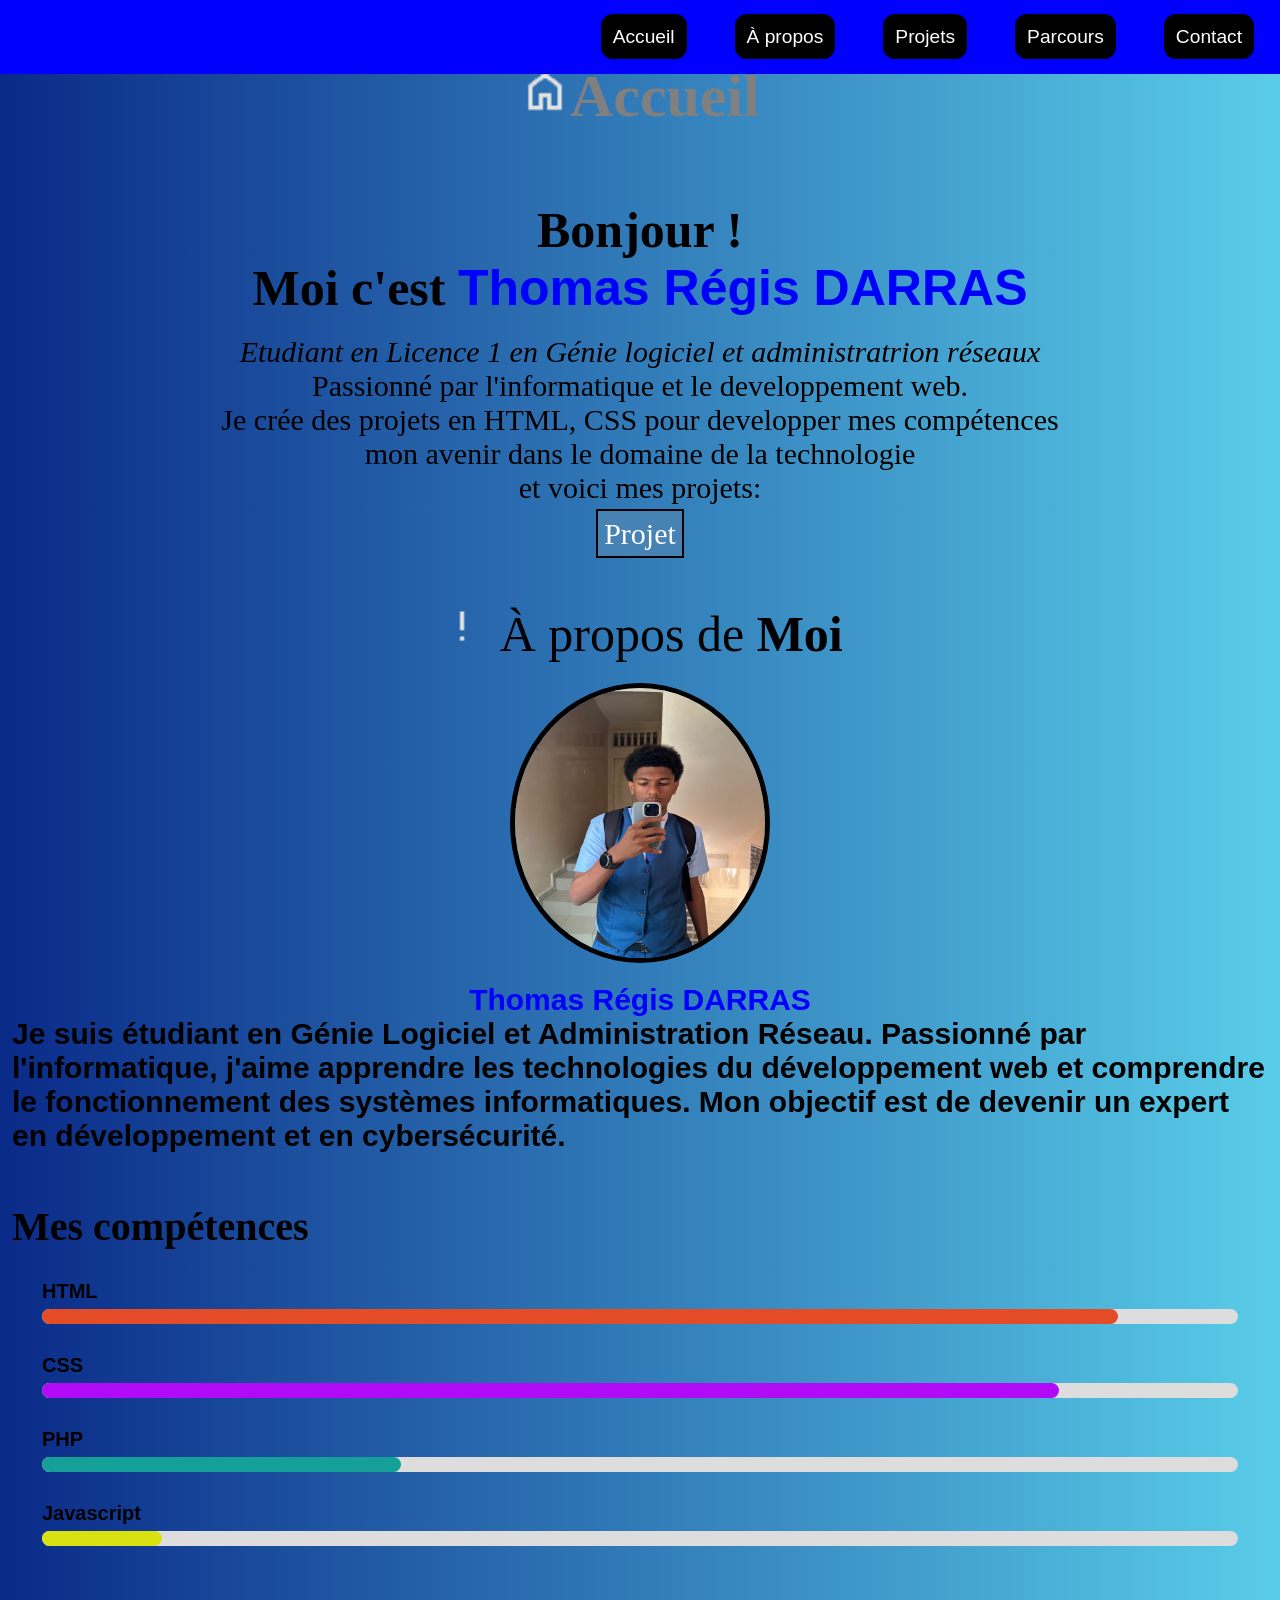
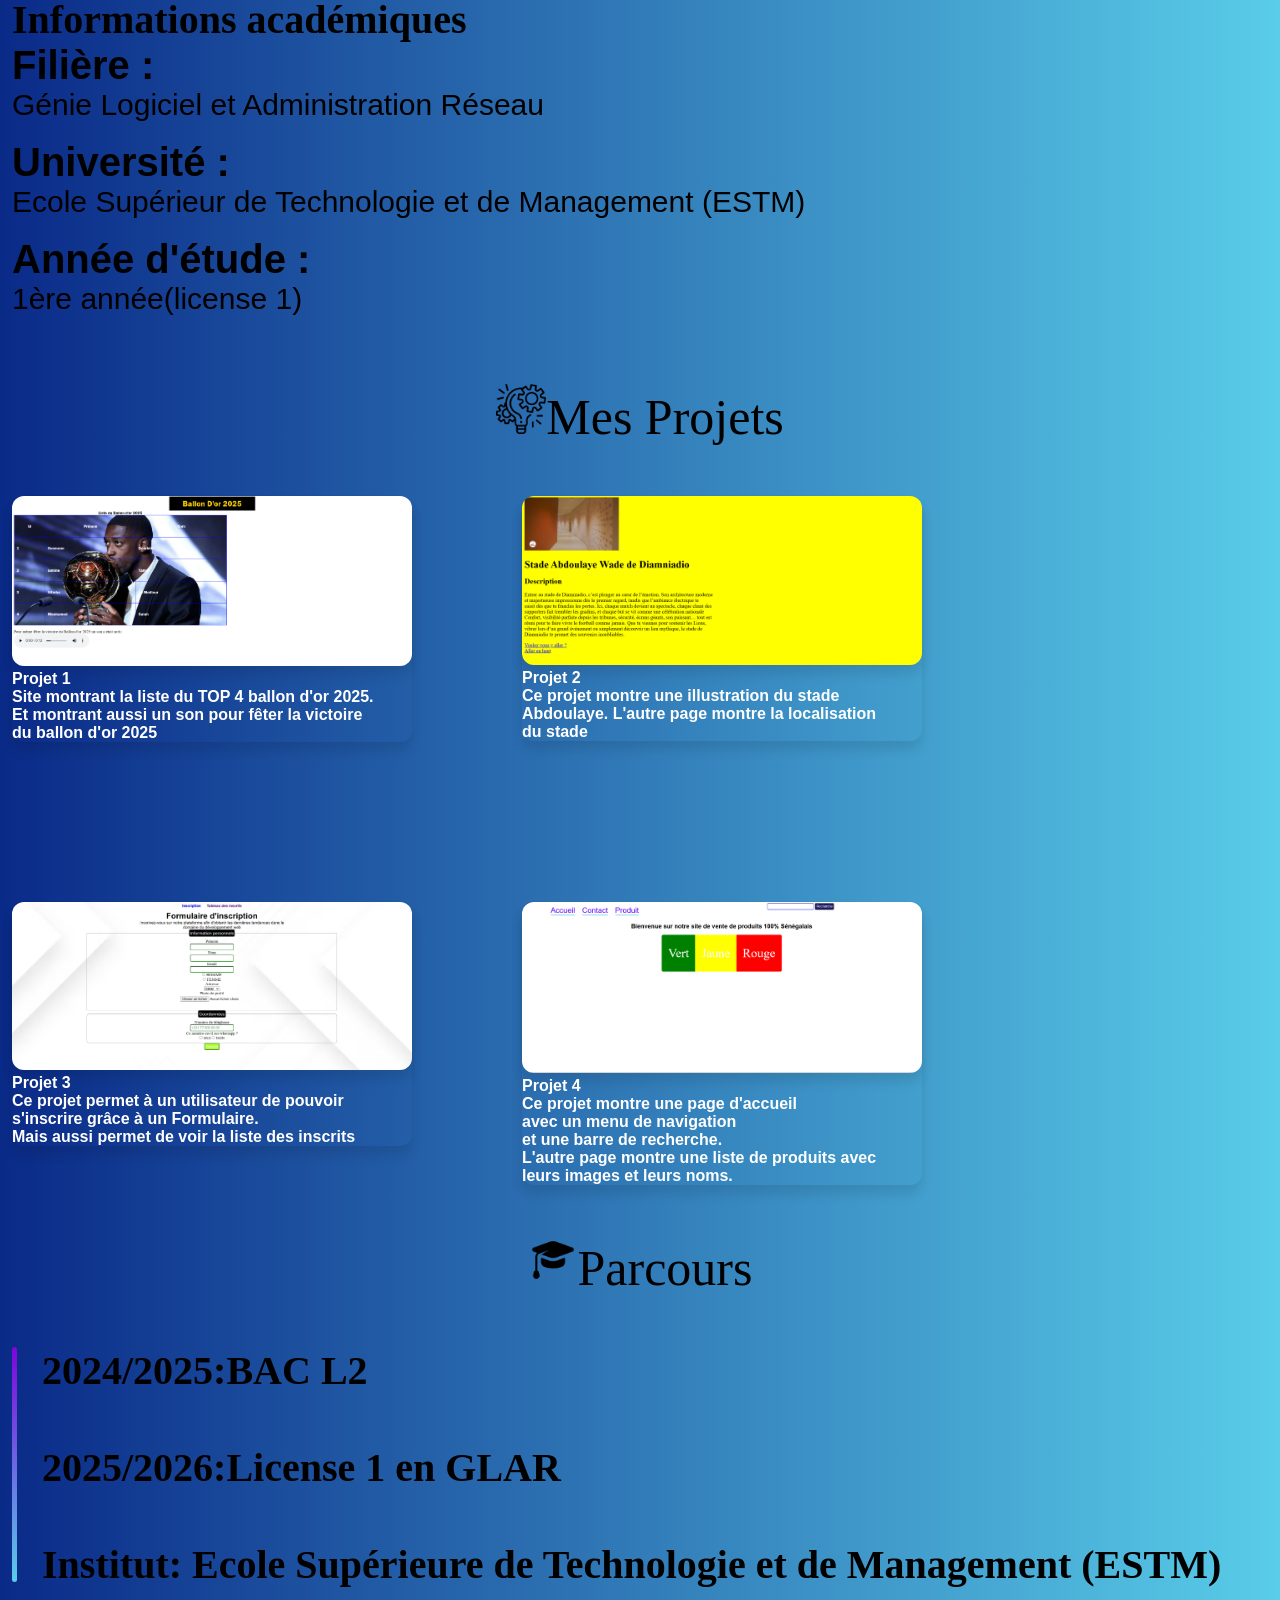
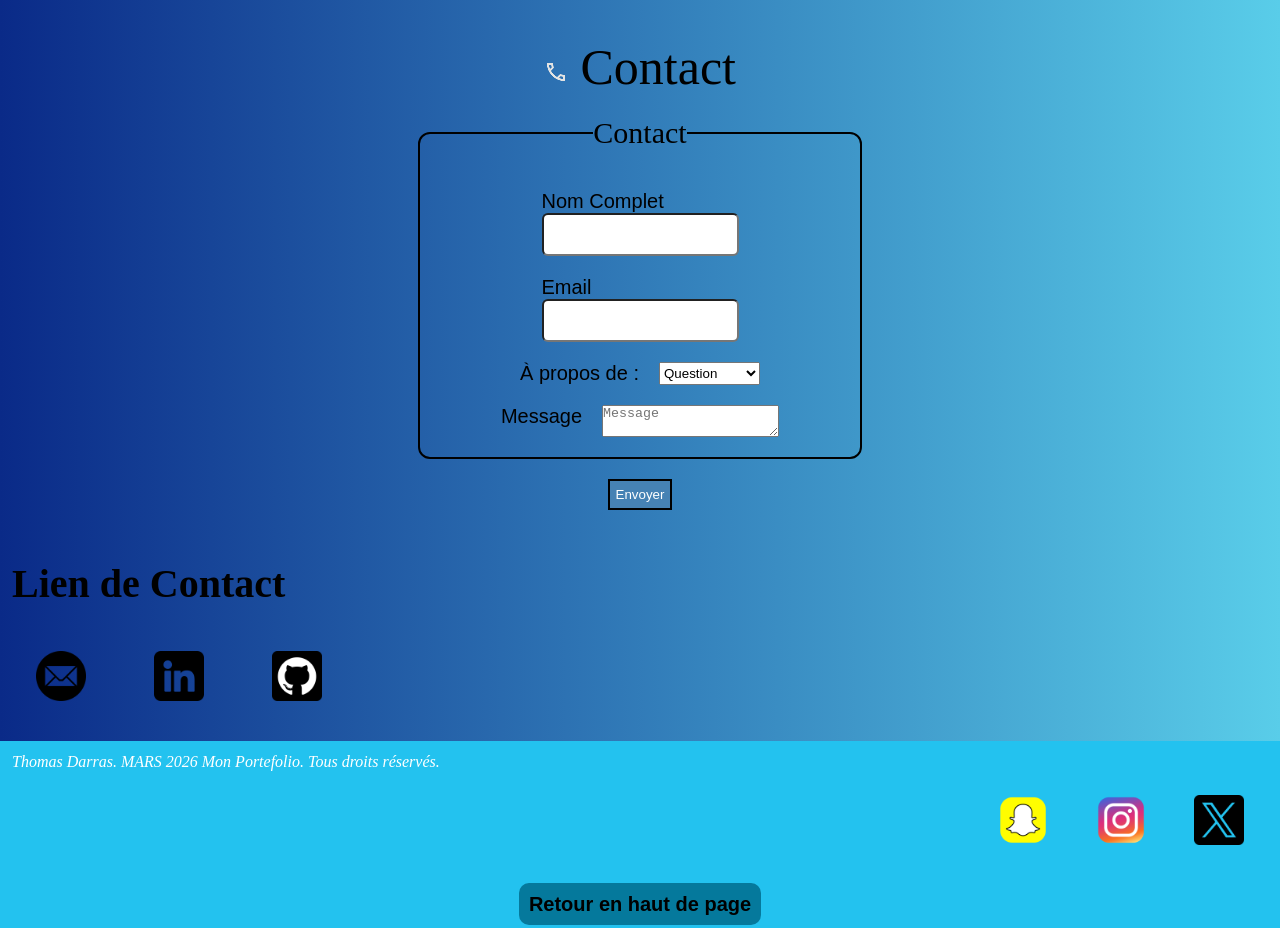
==== index.html @ a8fa295c "Add files via upload" ====
<!DOCTYPE html>
<html lang="FR">

<head>
    <meta charset="UTF-8">
    <meta name="viewport" content="width=device-width, initial-scale=1.0">
    <title>Portofolio de Thomas Régis DARRAS</title>
    <link rel="stylesheet" href="portofolio.css">
</head>

<body>
    <div class="body">
        <div class="fixe">
            <header>
                <nav>
                    <ul>
                        <li class="icon">
                            <a href="#Accueil" class="Lien">
                                Accueil</a>
                        </li>
                        <li class="icon">
                            <a href="#propos" class="Lien">
                                À propos</a>
                        </li>
                        <li class="icon"><a href="#Projet" class="Lien">Projets</a></li>
                        <li class="icon">
                            <a href="#Parcours" class="Lien">
                                Parcours</a>
                        </li>
                        <li class="icon">
                            <a href="#Contact" class="Lien">
                                Contact</a>
                        </li>
                    </ul>
                </nav>

            </header>
        </div>

        <div class="Partieaccueil">
            <p id="Accueil" class="Accueil"><img src="./icons/home_24dp_E3E3E3_FILL0_wght400_GRAD0_opsz24.png"
                    alt="HOME" width="50px">Accueil
            </p>
            <h1>Bonjour ! <br> Moi c'est <strong class="colorname">Thomas Régis DARRAS</strong></h1><br>
            <div class="paragrapheaccueil">
                <p><i>Etudiant en Licence 1 en Génie logiciel et administratrion réseaux</i><br>
                <p> Passionné par l'informatique et le developpement web.<br>
                    Je crée des projets en HTML, CSS pour developper mes compétences <br>
                    mon avenir dans le domaine de la technologie <br></p>
                et voici mes projets:
                <div class="Lienprojet1"><a href="#Projet" class="lienprojet">Projet</a></div>


            </div>


            </p>

            <div class="propos">
                <div class="paragrapheàpropos">
                    <p id="propos" class="Àpropos"><img
                            src="./icons/exclamation_24dp_E3E3E3_FILL0_wght400_GRAD0_opsz24.png" alt=" À propos"
                            width="50px"> À propos de <strong class="MOI2">Moi</strong></p>

                </div>



                <div class="TOTO"><img class="photodemoi" src="./image/WhatsApp Image 2026-03-05 at 20.36.17.jpeg"
                        alt="Thomas" width="250px" height="270px">
                    <div class="COLORNAME"><strong class="Colorname">Thomas Régis DARRAS</strong></div>
                    <div class="TOTO">
                        <p class="Paragraphe1"> Je suis étudiant en Génie Logiciel et Administration Réseau.
                            Passionné par l'informatique, j'aime apprendre les technologies
                            du développement web et comprendre le fonctionnement des systèmes
                            informatiques. Mon objectif est de devenir un expert en
                            développement et en cybersécurité.</p>
                    </div>

                </div>
                <div class="competences">
                    <h2>Mes compétences</h2>
                    <div>
                        <div class="skill">
                            <p class="domaine">HTML</p>
                            <div class="barre">
                                <div class="html"></div>
                            </div>
                        </div>

                        <div class="skill">
                            <p class="domaine">CSS</p>
                            <div class="barre">
                                <div class="css"></div>
                            </div>
                        </div>

                        <div class="skill">
                            <p class="domaine">PHP</p>
                            <div class="barre">
                                <div class="php"></div>
                            </div>
                        </div>
                        <div class="skill">
                            <p class="domaine">Javascript</p>
                            <div class="barre">
                                <div class="javascript"></div>
                            </div>
                        </div>
                        <h2>Informations académiques</h2>
                        <div>
                            <p class="Informationsacadémiques"> <strong class="st">Filière :</strong>
                            <p class="infor">Génie Logiciel et Administration
                                Réseau</p> <br>
                        </div>
                        <div><strong class="st">Université :</strong>
                            <p class="infor">Ecole Supérieur de Technologie et de Management (ESTM)</p> <br>
                        </div>
                        <strong class="st">Année d'étude :</strong>
                        <p class="infor">1ère année(license 1)</p> <br>
                        </p>








                    </div>
                </div>
            </div>


            <div class="projets">
                <p id="Projet" class="PROJET"><img class="P1" src="./icons/gestion-de-projet.png" alt="Projet"
                        width="50px">Mes
                    Projets </p>
            </div>
            <div class="allprojet">
                <div class="tags">
                    <div class="P"><a href="./projet/projet1.html" class="Proj">
                            <img class="imgp" src="./image/Capture d'écran 2026-03-07 015450.png " alt="Projet1"
                                width="400px">
                            <div class="soustitre"><strong>Projet 1</strong><br>

                                Site montrant la liste du TOP 4 ballon d'or 2025. <br>
                                Et montrant aussi un son pour fêter la victoire <br>du ballon d'or 2025
                            </div>
                        </a>
                    </div>

                </div>



                <div class="tags">
                    <div class="P"><a href="./projet/projet2.html" class="Proj">
                            <img class="imgp" src="./image/Capture d'écran 2026-03-07 122218.png" alt="Projet2"
                                width="400px">
                            <div class="soustitre"><strong>Projet 2</strong><br>
                                Ce projet montre une illustration du stade<br> Abdoulaye.
                                L'autre page montre la localisation <br>du stade</div>
                        </a>

                    </div>

                </div>
                <div class="tags">
                    <div class="P"><a href="./projet/projet3.html" class="Proj"><img class="imgp"
                                src="./image/image.png" alt="" width="400px">
                            <div class="soustitre"><strong>Projet 3</strong><br>
                                Ce projet permet à un utilisateur de pouvoir <br> s'inscrire grâce à un Formulaire. <br>
                                Mais aussi permet de voir la liste des inscrits
                            </div>
                    </div></a>
                </div>
                <div class="tags">
                    <div class="P"><a href="./projet/projet4.html" class="Proj"><img class="imgp"
                                src="./image/Capture d'écran 2026-03-07 144021.png" alt="" width="400px">
                            <div class="soustitre"><strong>Projet 4</strong><br>
                                Ce projet montre une page d'accueil <br>avec un menu de navigation <br>
                                et une barre de recherche. <br>
                                L'autre page montre une liste de produits avec <br>
                                leurs images et leurs noms. <br>
                            </div>
                    </div>
                </div></a>


            </div>
            <p id="Parcours" class="PARCOURS"><img src="./icons/chapeau-de-fin-detudes.png" alt="Parcours"
                    width="50px">Parcours
            </p>
            <div class="Parcours">
                <Div class="allp">
                    <h2 class="parcours">2024/2025:BAC L2</h2>
                    <h2 class="parcours">2025/2026:License 1 en GLAR</h2>
                    <h2 class="parcours">Institut: Ecole Supérieure de Technologie et de Management (ESTM)</h2>
                </Div>
            </div>
            <p id="Contact" class="Contact"><img src="./icons/call_24dp_E3E3E3_FILL0_wght400_GRAD0_opsz24.png"
                    alt="Contact">
                Contact</p>
            <div>
                <fieldset>


                    <legend>Contact</legend>
                    <form>
                        <div class="C1"><label for="NOM">Nom Complet<br>
                                <input type="text" name="NOM" id="NOM"></label></div>

                        <div class="C1"><label for="email">Email<br>
                                <input type="email" name="email" id="email"></label></div>
                        <div class="C1"><label for="sujet">À propos de :</label>
                            <select id="sujet" name="sujet">
                                <option>Question</option>
                                <option>Collaboration</option>
                                <option>Autre</option>
                            </select>
                        </div>
                        <div class="C1"><label for="message">Message</label>
                            <textarea id="message" placeholder="Message"></textarea>
                        </div>

                        </textarea>
                </fieldset>

                <div class="C1"><button class="btn-envoyer" id="Envoyer" type="submit">Envoyer</button></div>
                </form>

            </div>
            <h2>Lien de Contact</h2>
            <ul class="LIENCONTACT">
                <li class="LIENDECONTACT"> <a href="mailto:thomasdarras20007@gmail.com"><img src="./icons/e-mail.png"
                            alt="email" width="50px"></a></li>
                <li class="LIENDECONTACT"><a href="https://www.linkedin.com/in/
thomas-darras-227b64396"><img src="./icons/linkedin.png" alt="LinkedIn" width="50px">

                <li class="LIENDECONTACT"><a href="https://github.com/Thomas-on-gh"><img src="./icons/github.png"
                            alt="GitHub" width="50px"></a></li>
            </ul>
        </div>
    </div>

    <div class="PIEDPAGE">
        <div>
            <p class="PP"><i>Thomas Darras. MARS 2026 Mon Portefolio. Tous droits réservés.</i></p>
            <ul>
                <li><a href="https://snapchat.com/t/qPr0DauT"><img src="./icons/logo.png" alt="snapchat"
                            width="50px"></a>
                </li>
                <li><a href="https://www.instagram.com/its_t14"><img src="./icons/instagram.png" alt="Instagram"
                            width="50px"></a></li>
                <li><a href="https://x.com/thomasgame14?s=21&t=RinKyMgi44GFgknysNJnbg"><img src="./icons/twitter.png"
                            alt="Twitter" width="50px"></a></li>
            </ul>
        </div>
        <div class="retour"><a href="#Accueil" id="Accueil">Retour en haut de page</a></div>


    </div>


















    </div>
    </div>

</body>


</html>
---- portofolio.css ----
* {
    margin: 0;
    padding: 0;
}

@media screen and (min-width: 1024px) {}

@media screen and (min-width: 768px) and (max-width: 1023px) {}

@media screen and (max-width: 767px) {}

.Lien {
    font-size: 1.5em;
}



.body {
    background: linear-gradient(to right, #0a2a88, #59cde9);
}

.Accueil {
    font-size: 2em;
    text-align: center;
    margin-top: 30px;
}

.fixe {
    position: fixed;
    background-color: blue;
    width: 100%;

}

.colorname {
    font-family: "Nunito", sans-serif;
    font-optical-sizing: auto;
    font-weight: weight;
    text-align: center;
    color: blue;

}

.Colorname {
    color: blue;
    font-family: "Nunito", sans-serif;
    font-optical-sizing: auto;
    font-weight: weight;


}

.COLORNAME {
    text-align: center;


}

header {

    color: white;
    padding: 2px;
    text-align: center;
    text-decoration: none;
}

ul {
    list-style-type: none;


    display: flex;
    justify-content: right;


}

.Lien {
    background-color: rgb(0, 0, 0);
    Font-size: 1.2em;
    color: white;
    text-decoration: none;
    padding: 12px;
    border-radius: 12px;
    font-family: "Lato", sans-serif;


}

li {

    margin: 12px;

    list-style: none;

    padding: 12px;
}

.Lien:hover {
    color: gray;
    font-size: 1.24em;





}

.Accueil {

    color: gray;
    padding: 20px;
    text-align: center;
    text-decoration: none;
    font-size: 60px;
    font-weight: 900;

}

h1 {
    text-align: center;
    margin-top: 50px;
    font-size: 50px;
    color: black;
}

.icon {
    display: block;

    text-align: center;


    color: #555;
}



.photodemoi {
    display: block;
    margin: 20px auto;
    max-width: 80%;
    border: 5px solid black;
    border-color: black;
    border-radius: 50%;



}

.photodemoi:hover {
    transform: scale(1.25);
    transition: transform 0.3s ease;


}

.paragrapheaccueil {
    text-align: center;

    font-size: 30px;
    color: black;
}

.Mesprojets {
    text-align: center;
    font-size: 50px;
    color: black;
    margin-top: 50px;
}

.lienprojet {
    text-decoration: none;
    background-color: steelblue;
    border: solid 2px;
    border-color: black;

    padding: 6px;
    color: white;

}

.Lienprojet1 {
    margin-top: 12px;
}

.Partieaccueil {
    background: linear-gradient(to right, #0a2a88, #59cde9);
    padding: 12px;

}

.Àpropos {
    text-align: center;
    font-size: 50px;
    color: black;
    margin-top: 50px;
}

.paragrapheàpropos {
    text-align: center;
    font-size: 30px;
    color: black;

}

.TOTO {
    font-family: "Lato", sans-serif;
    font-weight: 900;
    font-style: normal;
    font-size: 30px;
}

h2 {
    text-align: start;
    font-size: 40px;
    color: black;
    margin-top: 50px;
}



.skill {
    font-family: "Montserrat", sans-serif;
    ;
    text-align: left;
    margin: 30px;
}

.barre {
    width: 100%;
    height: 15px;
    background-color: #ddd;
    border-radius: 10px;
}

.html {
    width: 90%;
    height: 100%;
    background-color: #e34c26;
    border-radius: 10px;
}

.css {
    width: 85%;
    height: 100%;
    background-color: #b00af7;
    border-radius: 10px;
}

.php {
    width: 30%;
    height: 100%;
    background-color: rgb(21, 160, 151);
    border-radius: 10px;
}

.javascript {
    width: 10%;
    height: 100%;
    background-color: rgb(218, 225, 17);
    border-radius: 10px;
}

.Informationsacadémiques {
    text-align: start;

    width: 500px;
}

.ecritinfo {
    font-family: "Montserrat", sans-serif;
    text-align: left;


}

.PROJET {
    text-align: center;
    font-size: 50px;
    color: black;
    margin-top: 50px;
}

.allprojet {

    display: flex;
    flex-wrap: wrap;


    gap: 110px;

}

.tags {

    text-decoration: none;






}

.tags:hover {
    transform: scale(1.05);
    transition: transform 0.3s ease;
}

.P {

    border-radius: 12px;

    box-shadow: 0 9px 12px rgba(0, 0, 0, 0.1);


    margin-top: 50px;
}

.imgp {
    border-radius: 12px;
    box-shadow: 0 9px 12px rgba(0, 0, 0, 0.1);
}

.Proj {

    text-decoration: none;
    color: white;
    font-family: "Lato", sans-serif;
    font-weight: 900;
    font-style: normal;

}

.PARCOURS {
    text-align: center;
    font-size: 50px;
    color: black;
    margin-top: 50px;

}

.allp::before {
    content: "";
    background: linear-gradient(to bottom, #7e04dc, #59cde9);
    display: flex;
    width: 5px;
    height: 235px;
    position: absolute;
    border-radius: 12px;

    margin-right: 10px;


}

.parcours {


    color: black;
    margin-top: 50px;
    margin-left: 30px;
}

.Contact {
    text-align: center;
    font-size: 50px;
    color: black;
    margin-top: 50px;
}



button {
    background-color: steelblue;
    border: solid 2px;
    border-color: black;
    padding: 6px;
    color: white;

}

fieldset {
    border: solid 2px;

    border-radius: 12px;
    width: 400px;

    margin: 20px auto;
    padding: 20px;
}

legend {
    text-align: center;
    font-size: 30px;
}

.C1 {
    font-family: "Lato", sans-serif;

    display: flex;
    justify-content: center;
    gap: 20px;
    margin-top: 20px;
}

label {
    font-family: "Lato", sans-serif;

    font-size: 20px;
}

input {
    border-radius: 6px;

    padding: 12px;

}

.LIENCONTACT {
    display: flex;
    justify-content: left;
    gap: 20px;
    margin-top: 20px;
}

.LIENDECONTACT :hover {
    transform: scale(1.25);
    transition: transform 0.3s ease;

}

.PIEDPAGE {
    background-color: rgb(35, 194, 239);

    padding: 12px;


}

.PP {
    color: white;

}

.domaine {
    font-family: "Montserrat", sans-serif;
    text-align: left;
    font-size: 20px;
    margin-bottom: 6px;
    font-weight: 900;
}

.st {
    font-weight: 900;
    font-family: "Lato", sans-serif;
    font-size: 40px;
}

.infor {
    font-family: "Lato", sans-serif;
    font-size: 30px;
}

.retour {
    text-align: center;
    margin-top: 20px;


}

.retour a {
    text-decoration: none;
    color: black;
    font-family: "Lato", sans-serif;
    font-size: 20px;
    font-weight: 800;
    background-color: rgb(5, 121, 156);
    border-radius: 10px;
    padding: 10px;

}

.retour a:hover {
    transform: scale(1.25);
    transition: transform 0.3s ease;
    color: white;
}
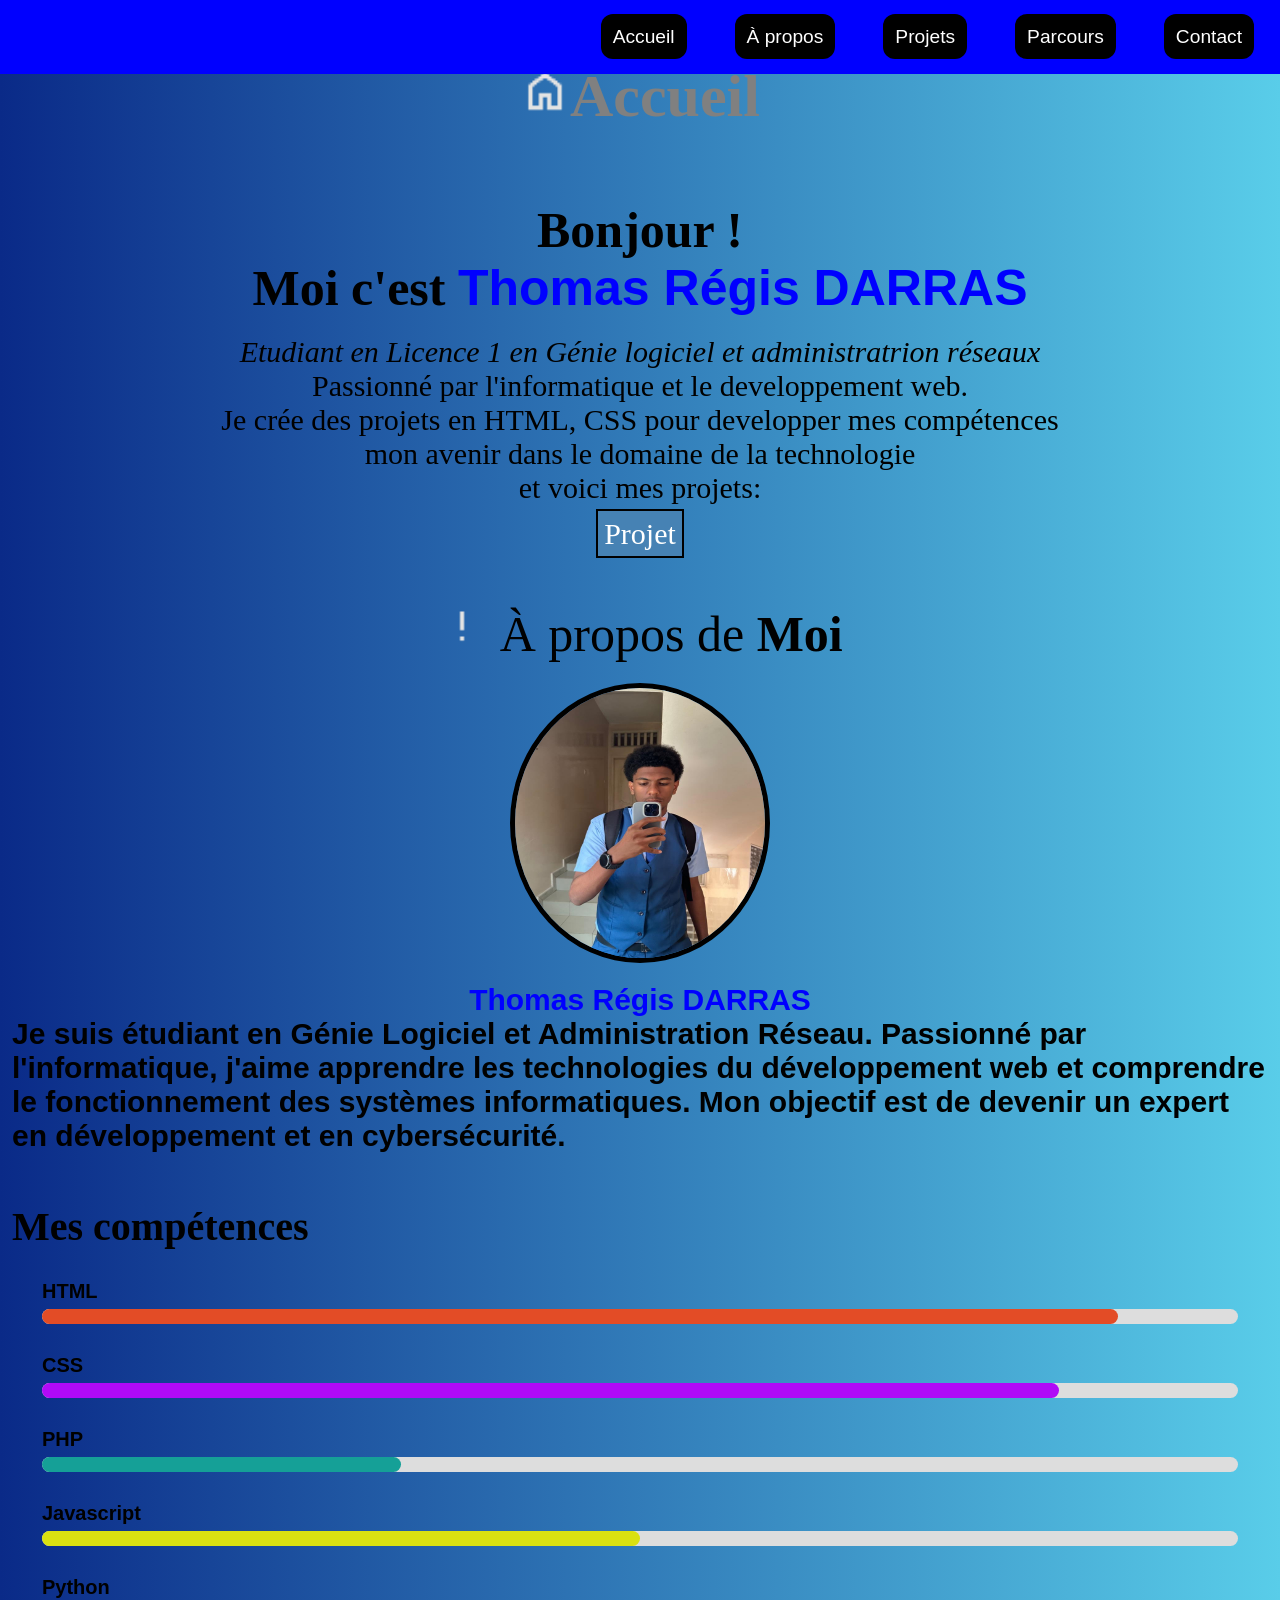
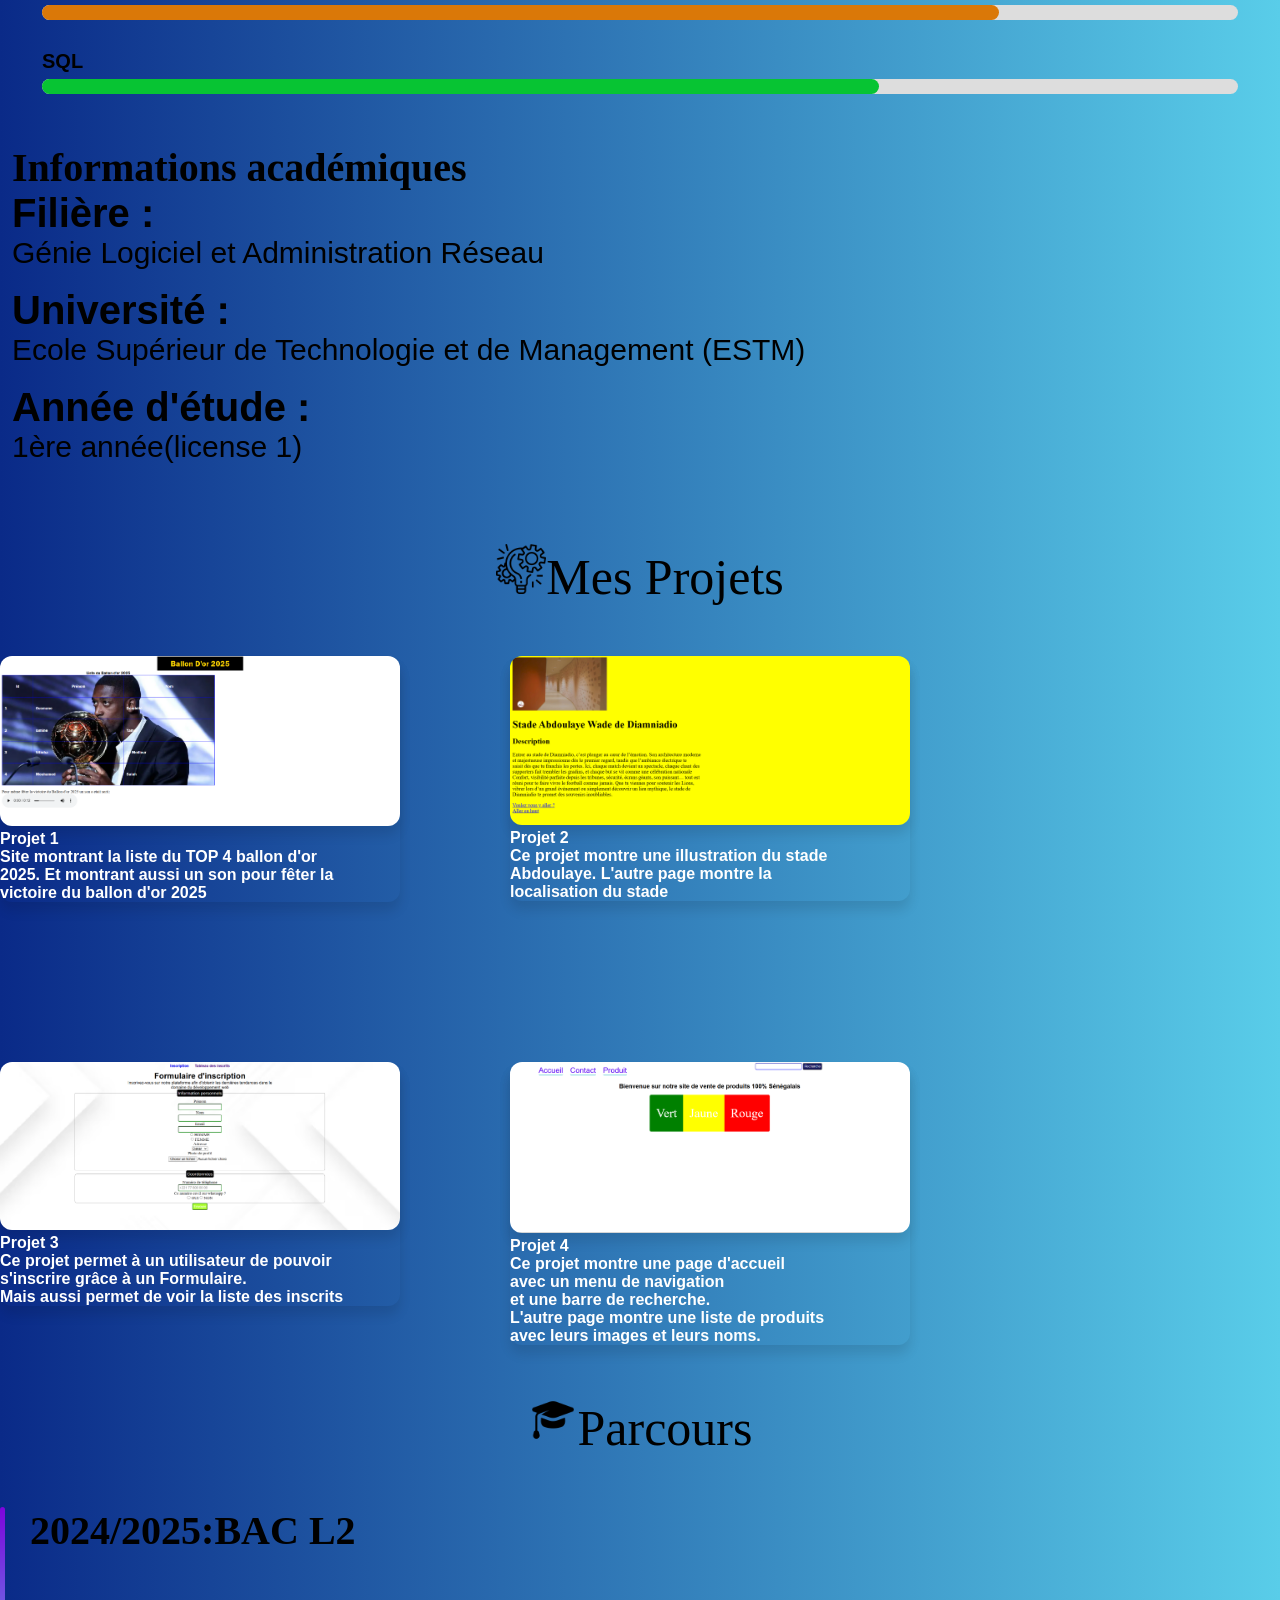
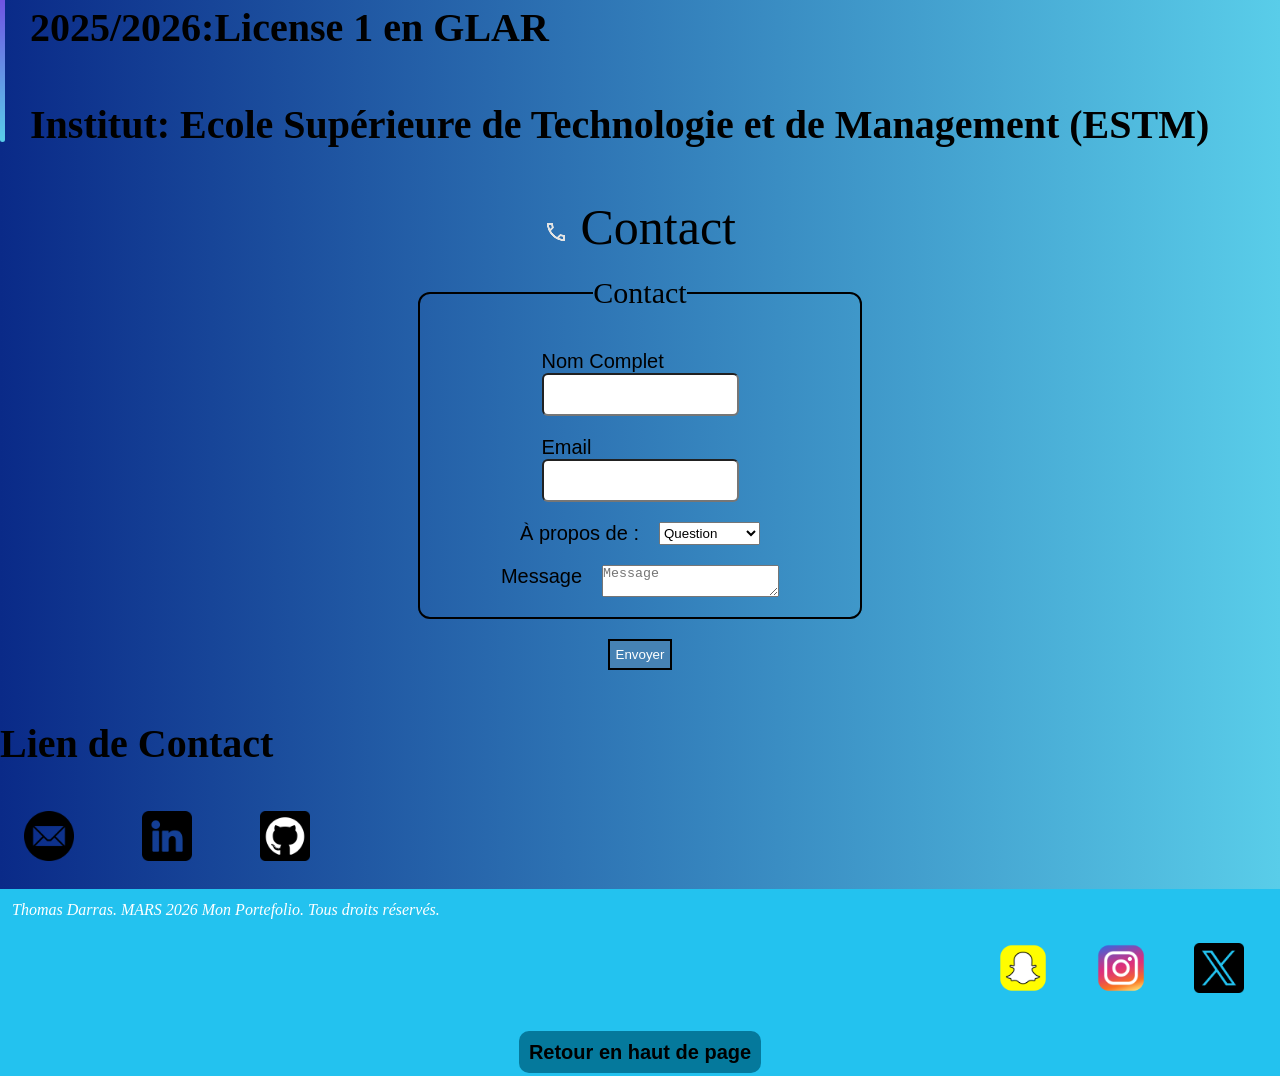
==== commit 7775235e: "Add files via upload" ====
--- a/index.html
+++ b/index.html
@@ -11,30 +11,36 @@
 <body>
     <div class="body">
         <div class="fixe">
-            <header>
-                <nav>
+            <nav>
+                <header>
+
                     <ul>
-                        <li class="icon">
-                            <a href="#Accueil" class="Lien">
-                                Accueil</a>
-                        </li>
-                        <li class="icon">
-                            <a href="#propos" class="Lien">
-                                À propos</a>
-                        </li>
-                        <li class="icon"><a href="#Projet" class="Lien">Projets</a></li>
-                        <li class="icon">
-                            <a href="#Parcours" class="Lien">
-                                Parcours</a>
-                        </li>
-                        <li class="icon">
-                            <a href="#Contact" class="Lien">
-                                Contact</a>
-                        </li>
+                        <div class="HEADER">
+                            <li class="icon">
+                                <a href="#Accueil" class="Lien">
+                                    Accueil</a>
+                            </li>
+                            <li class="icon">
+                                <a href="#propos" class="Lien">
+                                    À propos</a>
+                            </li>
+                            <li class="icon"><a href="#Projet" class="Lien">Projets</a></li>
+                            <li class="icon">
+                                <a href="#Parcours" class="Lien">
+                                    Parcours</a>
+                            </li>
+                            <li class="icon">
+                                <a href="#Contact" class="Lien">
+                                    Contact</a>
+                            </li>
+                        </div>
+
                     </ul>
-                </nav>
-
-            </header>
+
+
+                </header>
+
+            </nav>
         </div>
 
         <div class="Partieaccueil">
@@ -44,10 +50,10 @@
             <h1>Bonjour ! <br> Moi c'est <strong class="colorname">Thomas Régis DARRAS</strong></h1><br>
             <div class="paragrapheaccueil">
                 <p><i>Etudiant en Licence 1 en Génie logiciel et administratrion réseaux</i><br>
-                <p> Passionné par l'informatique et le developpement web.<br>
+                    Passionné par l'informatique et le developpement web.<br>
                     Je crée des projets en HTML, CSS pour developper mes compétences <br>
-                    mon avenir dans le domaine de la technologie <br></p>
-                et voici mes projets:
+                    mon avenir dans le domaine de la technologie <br>
+                    et voici mes projets:</p>
                 <div class="Lienprojet1"><a href="#Projet" class="lienprojet">Projet</a></div>
 
 
@@ -107,154 +113,169 @@
                                 <div class="javascript"></div>
                             </div>
                         </div>
-                        <h2>Informations académiques</h2>
-                        <div>
-                            <p class="Informationsacadémiques"> <strong class="st">Filière :</strong>
-                            <p class="infor">Génie Logiciel et Administration
-                                Réseau</p> <br>
-                        </div>
-                        <div><strong class="st">Université :</strong>
-                            <p class="infor">Ecole Supérieur de Technologie et de Management (ESTM)</p> <br>
-                        </div>
-                        <strong class="st">Année d'étude :</strong>
-                        <p class="infor">1ère année(license 1)</p> <br>
-                        </p>
-
-
-
-
-
-
-
-
+                        <div class="skill">
+                            <p class="domaine">Python</p>
+                            <div class="barre">
+                                <div class="python"></div>
+                            </div>
+                        </div>
+                        <div class="skill">
+                            <p class="domaine">SQL</p>
+                            <div class="barre">
+                                <div class="sql"></div>
+                            </div>
+                        </div>
                     </div>
                 </div>
-            </div>
-
-
-            <div class="projets">
-                <p id="Projet" class="PROJET"><img class="P1" src="./icons/gestion-de-projet.png" alt="Projet"
-                        width="50px">Mes
-                    Projets </p>
-            </div>
-            <div class="allprojet">
-                <div class="tags">
-                    <div class="P"><a href="./projet/projet1.html" class="Proj">
-                            <img class="imgp" src="./image/Capture d'écran 2026-03-07 015450.png " alt="Projet1"
-                                width="400px">
-                            <div class="soustitre"><strong>Projet 1</strong><br>
-
-                                Site montrant la liste du TOP 4 ballon d'or 2025. <br>
-                                Et montrant aussi un son pour fêter la victoire <br>du ballon d'or 2025
-                            </div>
-                        </a>
+                <h2>Informations académiques</h2>
+                <div>
+                    <p class="Informationsacadémiques"> <strong class="st">Filière :</strong>
+                    <p class="infor">Génie Logiciel et Administration
+                        Réseau</p> <br>
+                </div>
+                <div><strong class="st">Université :</strong>
+                    <p class="infor">Ecole Supérieur de Technologie et de Management (ESTM)</p> <br>
+                </div>
+                <strong class="st">Année d'étude :</strong>
+                <p class="infor">1ère année(license 1)</p> <br>
+                </p>
+
+
+
+
+
+
+
+
+            </div>
+        </div>
+
+
+
+        <div class="projets">
+            <p id="Projet" class="PROJET"><img class="P1" src="./icons/gestion-de-projet.png" alt="Projet"
+                    width="50px">Mes
+                Projets </p>
+        </div>
+        <div class="allprojet">
+            <div class="tags">
+                <div class="P"><a href="./projet/projet1.html" class="Proj">
+                        <img class="imgp" src="./image/Capture d'écran 2026-03-07 015450.png " alt="Projet1"
+                            width="400px">
+                        <div class="soustitre"><strong>Projet 1</strong><br>
+
+                            Site montrant la liste du TOP 4 ballon d'or <br>2025.
+                            Et montrant aussi un son pour fêter la <br>victoire du ballon d'or 2025
+                        </div>
+                    </a>
+                </div>
+
+            </div>
+
+
+
+            <div class="tags">
+                <div class="P"><a href="./projet/projet2.html" class="Proj">
+                        <img class="imgp" src="./image/Capture d'écran 2026-03-07 122218.png" alt="Projet2"
+                            width="400px">
+                        <div class="soustitre"><strong>Projet 2</strong><br>
+                            Ce projet montre une illustration du stade<br> Abdoulaye.
+                            L'autre page montre la <br>localisation du stade</div>
+                    </a>
+
+                </div>
+
+            </div>
+            <div class="tags">
+                <div class="P"><a href="./projet/projet3.html" class="Proj"><img class="imgp" src="./image/image.png"
+                            alt="" width="400px">
+                        <div class="soustitre"><strong>Projet 3</strong><br>
+                            Ce projet permet à un utilisateur de pouvoir <br> s'inscrire grâce à un Formulaire. <br>
+                            Mais aussi permet de voir la liste des inscrits
+                        </div>
+                </div></a>
+            </div>
+            <div class="tags">
+                <div class="P"><a href="./projet/projet4.html" class="Proj"><img class="imgp"
+                            src="./image/Capture d'écran 2026-03-07 144021.png" alt="" width="400px">
+                        <div class="soustitre"><strong>Projet 4</strong><br>
+                            Ce projet montre une page d'accueil <br>avec un menu de navigation <br>
+                            et une barre de recherche. <br>
+                            L'autre page montre une liste de produits <br>avec
+                            leurs images et leurs noms. <br>
+                        </div>
+                </div>
+            </div></a>
+
+
+        </div>
+        <p id="Parcours" class="PARCOURS"><img src="./icons/chapeau-de-fin-detudes.png" alt="Parcours"
+                width="50px">Parcours
+        </p>
+        <div class="Parcours">
+            <Div class="allp">
+                <h2 class="parcours">2024/2025:BAC L2</h2>
+                <h2 class="parcours">2025/2026:License 1 en GLAR</h2>
+                <h2 class="parcours">Institut: Ecole Supérieure de Technologie et de Management (ESTM)</h2>
+            </Div>
+        </div>
+        <p id="Contact" class="Contact"><img src="./icons/call_24dp_E3E3E3_FILL0_wght400_GRAD0_opsz24.png"
+                alt="Contact">
+            Contact</p>
+        <div>
+            <fieldset>
+
+
+                <legend>Contact</legend>
+                <form>
+                    <div class="C1"><label for="NOM">Nom Complet<br>
+                            <input type="text" name="NOM" id="NOM"></label></div>
+
+                    <div class="C1"><label for="email">Email<br>
+                            <input type="email" name="email" id="email"></label></div>
+                    <div class="C1"><label for="sujet">À propos de :</label>
+                        <select id="sujet" name="sujet">
+                            <option>Question</option>
+                            <option>Collaboration</option>
+                            <option>Autre</option>
+                        </select>
                     </div>
-
-                </div>
-
-
-
-                <div class="tags">
-                    <div class="P"><a href="./projet/projet2.html" class="Proj">
-                            <img class="imgp" src="./image/Capture d'écran 2026-03-07 122218.png" alt="Projet2"
-                                width="400px">
-                            <div class="soustitre"><strong>Projet 2</strong><br>
-                                Ce projet montre une illustration du stade<br> Abdoulaye.
-                                L'autre page montre la localisation <br>du stade</div>
-                        </a>
-
+                    <div class="C1"><label for="message">Message</label>
+                        <textarea id="message" placeholder="Message"></textarea>
                     </div>
 
-                </div>
-                <div class="tags">
-                    <div class="P"><a href="./projet/projet3.html" class="Proj"><img class="imgp"
-                                src="./image/image.png" alt="" width="400px">
-                            <div class="soustitre"><strong>Projet 3</strong><br>
-                                Ce projet permet à un utilisateur de pouvoir <br> s'inscrire grâce à un Formulaire. <br>
-                                Mais aussi permet de voir la liste des inscrits
-                            </div>
-                    </div></a>
-                </div>
-                <div class="tags">
-                    <div class="P"><a href="./projet/projet4.html" class="Proj"><img class="imgp"
-                                src="./image/Capture d'écran 2026-03-07 144021.png" alt="" width="400px">
-                            <div class="soustitre"><strong>Projet 4</strong><br>
-                                Ce projet montre une page d'accueil <br>avec un menu de navigation <br>
-                                et une barre de recherche. <br>
-                                L'autre page montre une liste de produits avec <br>
-                                leurs images et leurs noms. <br>
-                            </div>
-                    </div>
-                </div></a>
-
-
-            </div>
-            <p id="Parcours" class="PARCOURS"><img src="./icons/chapeau-de-fin-detudes.png" alt="Parcours"
-                    width="50px">Parcours
-            </p>
-            <div class="Parcours">
-                <Div class="allp">
-                    <h2 class="parcours">2024/2025:BAC L2</h2>
-                    <h2 class="parcours">2025/2026:License 1 en GLAR</h2>
-                    <h2 class="parcours">Institut: Ecole Supérieure de Technologie et de Management (ESTM)</h2>
-                </Div>
-            </div>
-            <p id="Contact" class="Contact"><img src="./icons/call_24dp_E3E3E3_FILL0_wght400_GRAD0_opsz24.png"
-                    alt="Contact">
-                Contact</p>
-            <div>
-                <fieldset>
-
-
-                    <legend>Contact</legend>
-                    <form>
-                        <div class="C1"><label for="NOM">Nom Complet<br>
-                                <input type="text" name="NOM" id="NOM"></label></div>
-
-                        <div class="C1"><label for="email">Email<br>
-                                <input type="email" name="email" id="email"></label></div>
-                        <div class="C1"><label for="sujet">À propos de :</label>
-                            <select id="sujet" name="sujet">
-                                <option>Question</option>
-                                <option>Collaboration</option>
-                                <option>Autre</option>
-                            </select>
-                        </div>
-                        <div class="C1"><label for="message">Message</label>
-                            <textarea id="message" placeholder="Message"></textarea>
-                        </div>
-
-                        </textarea>
-                </fieldset>
-
-                <div class="C1"><button class="btn-envoyer" id="Envoyer" type="submit">Envoyer</button></div>
-                </form>
-
-            </div>
-            <h2>Lien de Contact</h2>
-            <ul class="LIENCONTACT">
-                <li class="LIENDECONTACT"> <a href="mailto:thomasdarras20007@gmail.com"><img src="./icons/e-mail.png"
-                            alt="email" width="50px"></a></li>
-                <li class="LIENDECONTACT"><a href="https://www.linkedin.com/in/
-thomas-darras-227b64396"><img src="./icons/linkedin.png" alt="LinkedIn" width="50px">
-
-                <li class="LIENDECONTACT"><a href="https://github.com/Thomas-on-gh"><img src="./icons/github.png"
-                            alt="GitHub" width="50px"></a></li>
-            </ul>
-        </div>
-    </div>
+                    </textarea>
+            </fieldset>
+
+            <div class="C1"><button class="btn-envoyer" id="Envoyer" type="submit">Envoyer</button></div>
+            </form>
+
+        </div>
+        <h2>Lien de Contact</h2>
+        <ul class="LIENCONTACT">
+            <li class="LIENDECONTACT"> <a href="mailto:thomasdarras20007@gmail.com"><img src="./icons/e-mail.png"
+                        alt="email" width="50px"></a></li>
+            <li class="LIENDECONTACT"><a href="https://www.linkedin.com/in/
+                    thomas-darras-227b64396"><img src="./icons/linkedin.png" alt="LinkedIn" width="50px">
+
+            <li class="LIENDECONTACT"><a href="https://github.com/Thomas-on-gh"><img src="./icons/github.png"
+                        alt="GitHub" width="50px"></a></li>
+        </ul>
+    </div>
+    </div>
+
 
     <div class="PIEDPAGE">
         <div>
             <p class="PP"><i>Thomas Darras. MARS 2026 Mon Portefolio. Tous droits réservés.</i></p>
             <ul>
-                <li><a href="https://snapchat.com/t/qPr0DauT"><img src="./icons/logo.png" alt="snapchat"
+                <li class="snap"><a href="https://snapchat.com/t/qPr0DauT"><img src="./icons/logo.png" alt="snapchat"
                             width="50px"></a>
                 </li>
-                <li><a href="https://www.instagram.com/its_t14"><img src="./icons/instagram.png" alt="Instagram"
-                            width="50px"></a></li>
-                <li><a href="https://x.com/thomasgame14?s=21&t=RinKyMgi44GFgknysNJnbg"><img src="./icons/twitter.png"
-                            alt="Twitter" width="50px"></a></li>
+                <li class="insta"><a href="https://www.instagram.com/its_t14"><img src="./icons/instagram.png"
+                            alt="Instagram" width="50px"></a></li>
+                <li class="twitter"><a href="https://x.com/thomasgame14?s=21&t=RinKyMgi44GFgknysNJnbg"><img
+                            src="./icons/twitter.png" alt="Twitter" width="50px"></a></li>
             </ul>
         </div>
         <div class="retour"><a href="#Accueil" id="Accueil">Retour en haut de page</a></div>
--- a/portofolio.css
+++ b/portofolio.css
@@ -5,9 +5,29 @@
 
 @media screen and (min-width: 1024px) {}
 
-@media screen and (min-width: 768px) and (max-width: 1023px) {}
-
-@media screen and (max-width: 767px) {}
+@media screen and (min-width:768px) and (max-width:1023px) {}
+
+
+@media screen and (max-width: 767px) {
+    .HEADER {
+
+        align-items: center;
+        flex-wrap: wrap;
+    }
+
+    ul {
+
+        align-items: center;
+        justify-content: center;
+
+
+
+    }
+
+    .Lien {
+        font-size: 1em;
+    }
+}
 
 .Lien {
     font-size: 1.5em;
@@ -23,6 +43,11 @@
     font-size: 2em;
     text-align: center;
     margin-top: 30px;
+}
+
+.HEADER {
+    display: flex;
+
 }
 
 .fixe {
@@ -156,6 +181,7 @@
 .paragrapheaccueil {
     text-align: center;
 
+
     font-size: 30px;
     color: black;
 }
@@ -254,9 +280,23 @@
 }
 
 .javascript {
-    width: 10%;
+    width: 50%;
     height: 100%;
     background-color: rgb(218, 225, 17);
+    border-radius: 10px;
+}
+
+.python {
+    width: 80%;
+    height: 100%;
+    background-color: rgb(218, 120, 8);
+    border-radius: 10px;
+}
+
+.sql {
+    width: 70%;
+    height: 100%;
+    background-color: rgb(7, 196, 51);
     border-radius: 10px;
 }
 
@@ -450,6 +490,21 @@
     font-weight: 900;
 }
 
+.snap :hover {
+    transform: scale(1.25);
+    transition: transform 0.3s ease;
+}
+
+.insta :hover {
+    transform: scale(1.25);
+    transition: transform 0.3s ease;
+}
+
+.twitter :hover {
+    transform: scale(1.25);
+    transition: transform 0.3s ease;
+}
+
 .st {
     font-weight: 900;
     font-family: "Lato", sans-serif;
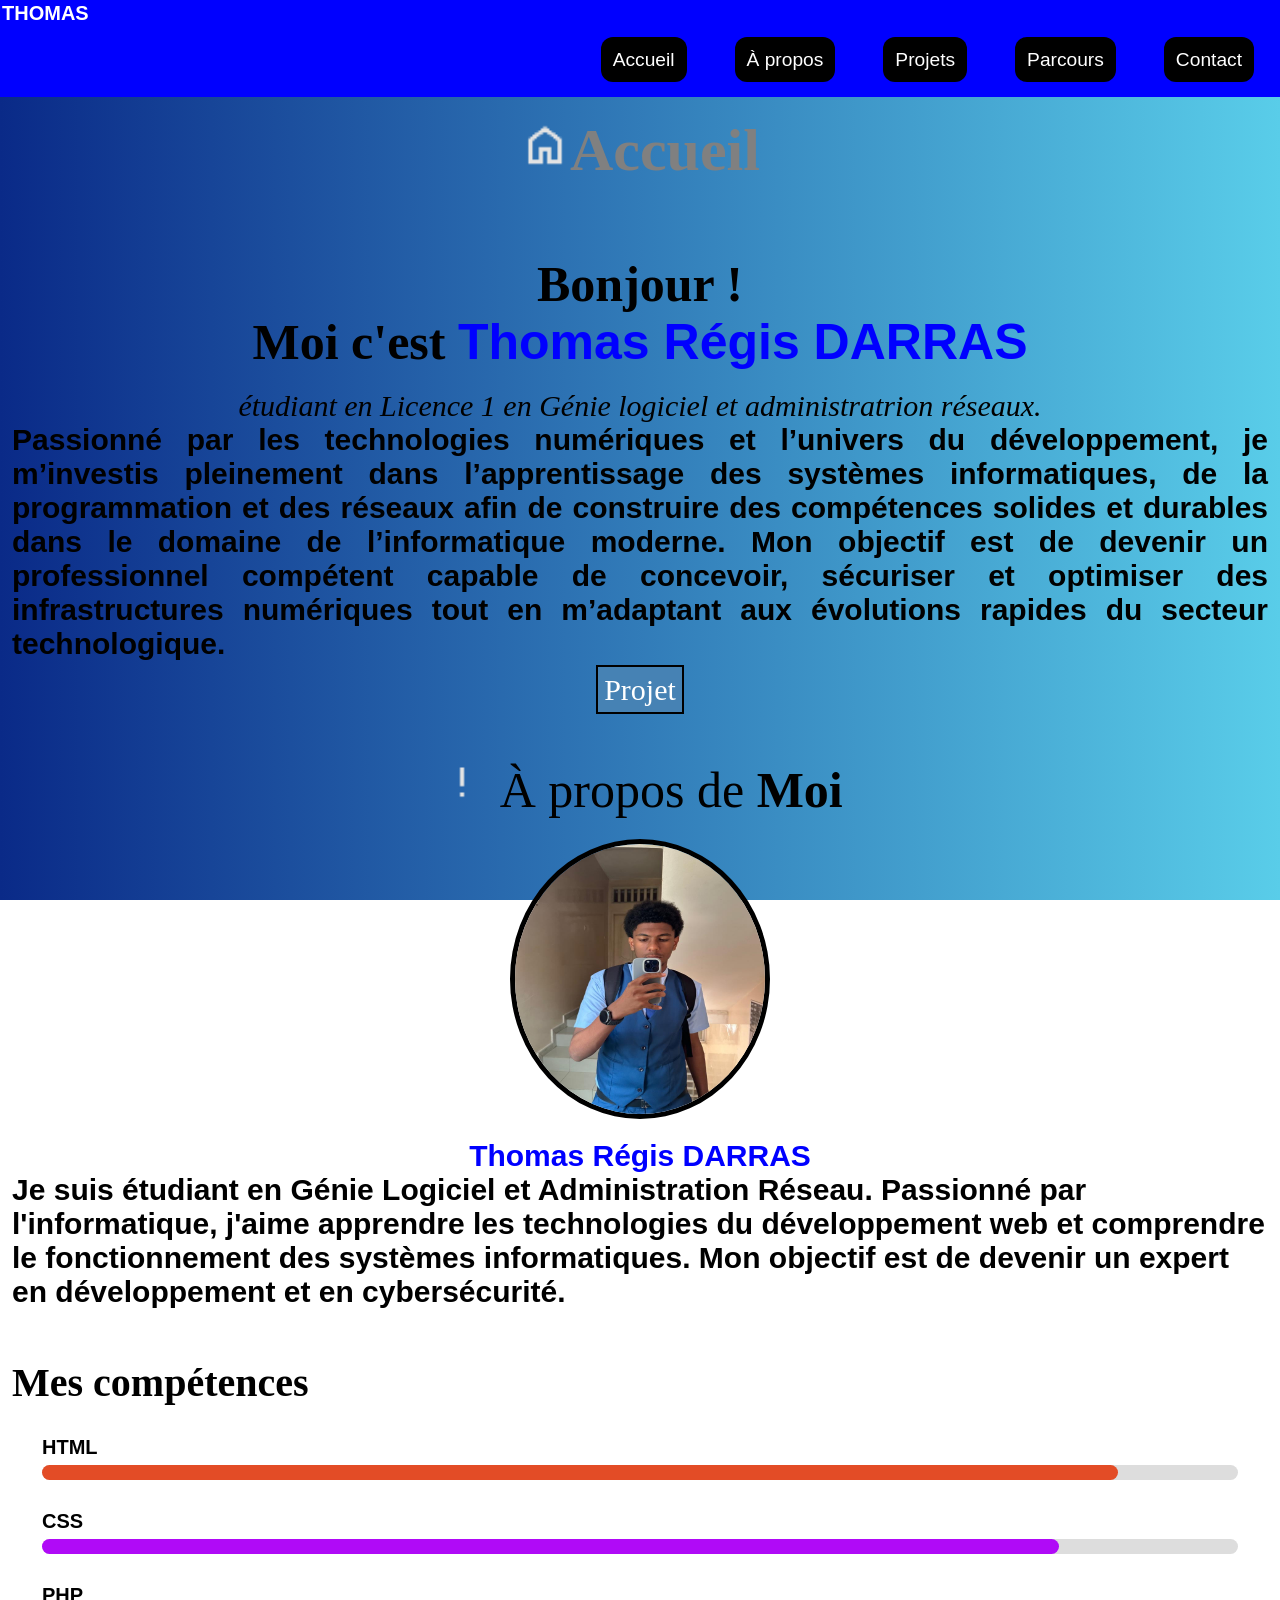
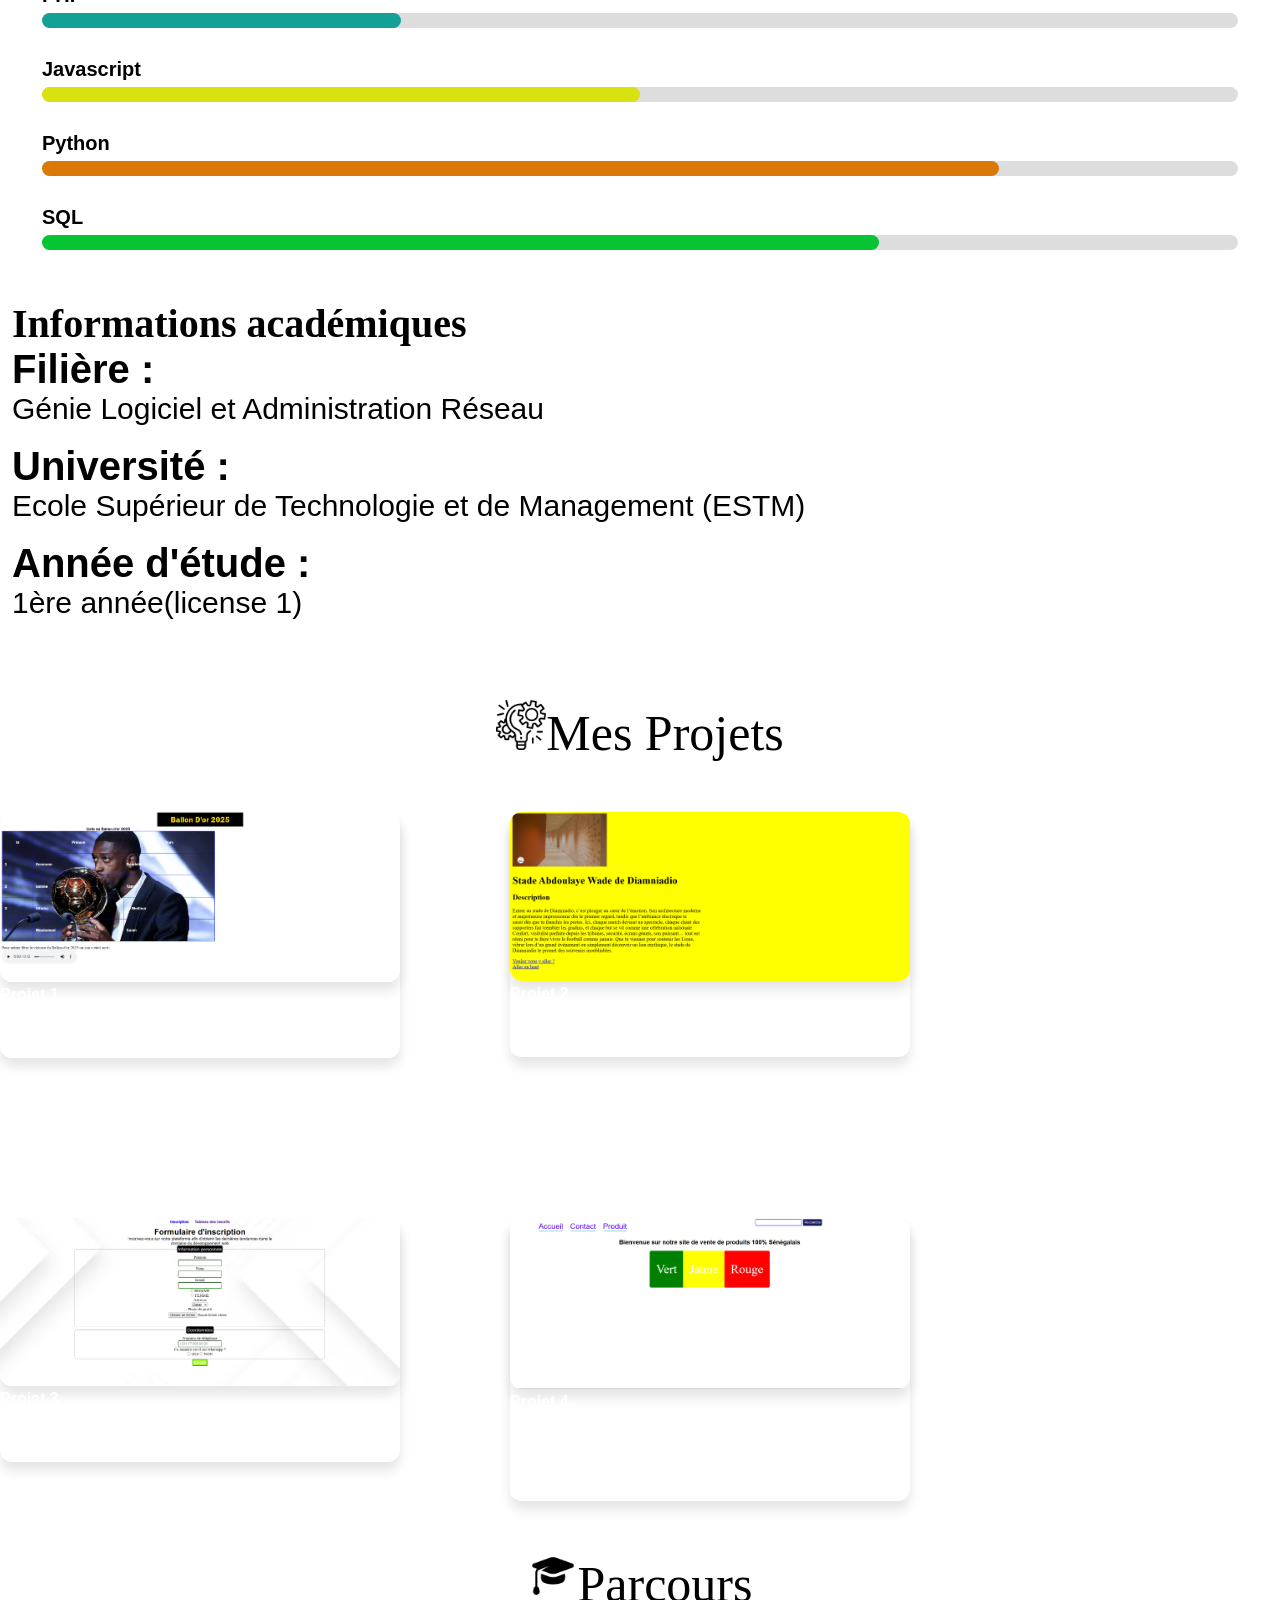
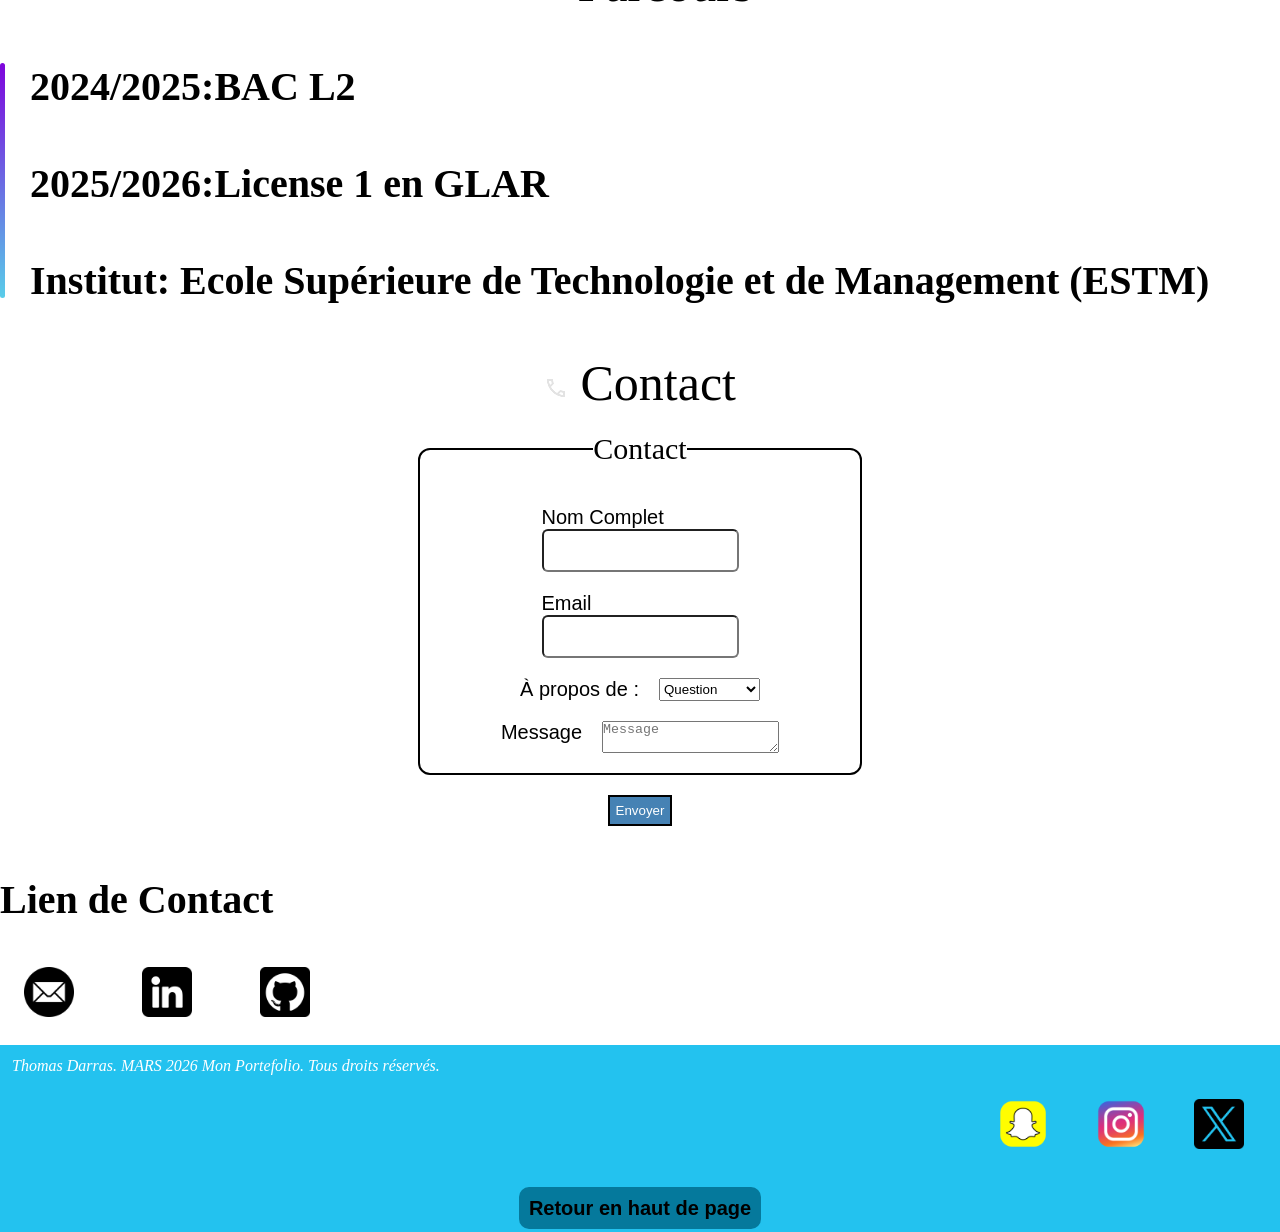
==== commit b8b549c5: "Add files via upload" ====
--- a/index.html
+++ b/index.html
@@ -8,13 +8,16 @@
     <link rel="stylesheet" href="portofolio.css">
 </head>
 
-<body>
+<body class="BODY">
+
     <div class="body">
         <div class="fixe">
             <nav>
                 <header>
 
+                    <div class="Nomheader">THOMAS</div>
                     <ul>
+
                         <div class="HEADER">
                             <li class="icon">
                                 <a href="#Accueil" class="Lien">
@@ -42,18 +45,24 @@
 
             </nav>
         </div>
-
+        <br>
+        <br>
+        <br>
         <div class="Partieaccueil">
             <p id="Accueil" class="Accueil"><img src="./icons/home_24dp_E3E3E3_FILL0_wght400_GRAD0_opsz24.png"
                     alt="HOME" width="50px">Accueil
             </p>
             <h1>Bonjour ! <br> Moi c'est <strong class="colorname">Thomas Régis DARRAS</strong></h1><br>
             <div class="paragrapheaccueil">
-                <p><i>Etudiant en Licence 1 en Génie logiciel et administratrion réseaux</i><br>
-                    Passionné par l'informatique et le developpement web.<br>
-                    Je crée des projets en HTML, CSS pour developper mes compétences <br>
-                    mon avenir dans le domaine de la technologie <br>
-                    et voici mes projets:</p>
+                <p><i class="ii">étudiant en Licence 1 en Génie logiciel et administratrion réseaux.</i><br>
+                <div class="textaccueil"> Passionné par les technologies numériques et l’univers du développement, je
+                    m’investis pleinement
+                    dans l’apprentissage des systèmes informatiques, de la programmation et des réseaux afin de
+                    construire des compétences solides et durables dans le domaine de l’informatique moderne.
+                    Mon objectif est de devenir un professionnel compétent capable de concevoir, sécuriser et optimiser
+                    des infrastructures numériques tout en m’adaptant aux évolutions rapides du secteur technologique.
+                </div>
+                </p>
                 <div class="Lienprojet1"><a href="#Projet" class="lienprojet">Projet</a></div>
 
 
@@ -261,7 +270,7 @@
             <li class="LIENDECONTACT"><a href="https://github.com/Thomas-on-gh"><img src="./icons/github.png"
                         alt="GitHub" width="50px"></a></li>
         </ul>
-    </div>
+
     </div>
 
 
--- a/portofolio.css
+++ b/portofolio.css
@@ -25,8 +25,19 @@
     }
 
     .Lien {
-        font-size: 1em;
+        font-size: 0.5em;
     }
+
+    .tags {
+        font-size: 0.5em;
+    }
+
+    .PIEDPAGE {
+        background-color: rgb(35, 194, 239);
+        background-attachment: fixed;
+    }
+
+
 }
 
 .Lien {
@@ -35,8 +46,10 @@
 
 
 
-.body {
+
+.BODY {
     background: linear-gradient(to right, #0a2a88, #59cde9);
+    background-attachment: fixed;
 }
 
 .Accueil {
@@ -45,9 +58,18 @@
     margin-top: 30px;
 }
 
+
+
 .HEADER {
     display: flex;
 
+}
+
+.Nomheader {
+    font-weight: 900;
+    font-size: 20px;
+    font-family: "Nunito", sans-serif;
+    text-align: left;
 }
 
 .fixe {
@@ -55,7 +77,10 @@
     background-color: blue;
     width: 100%;
 
-}
+
+}
+
+
 
 .colorname {
     font-family: "Nunito", sans-serif;
@@ -146,6 +171,12 @@
     margin-top: 50px;
     font-size: 50px;
     color: black;
+}
+
+.textaccueil {
+    text-align: justify;
+    font-family: "Nunito", sans-serif;
+    font-weight: 600;
 }
 
 .icon {
@@ -209,7 +240,7 @@
 }
 
 .Partieaccueil {
-    background: linear-gradient(to right, #0a2a88, #59cde9);
+
     padding: 12px;
 
 }
@@ -471,6 +502,7 @@
 
 .PIEDPAGE {
     background-color: rgb(35, 194, 239);
+    background-repeat: fixed;
 
     padding: 12px;
 
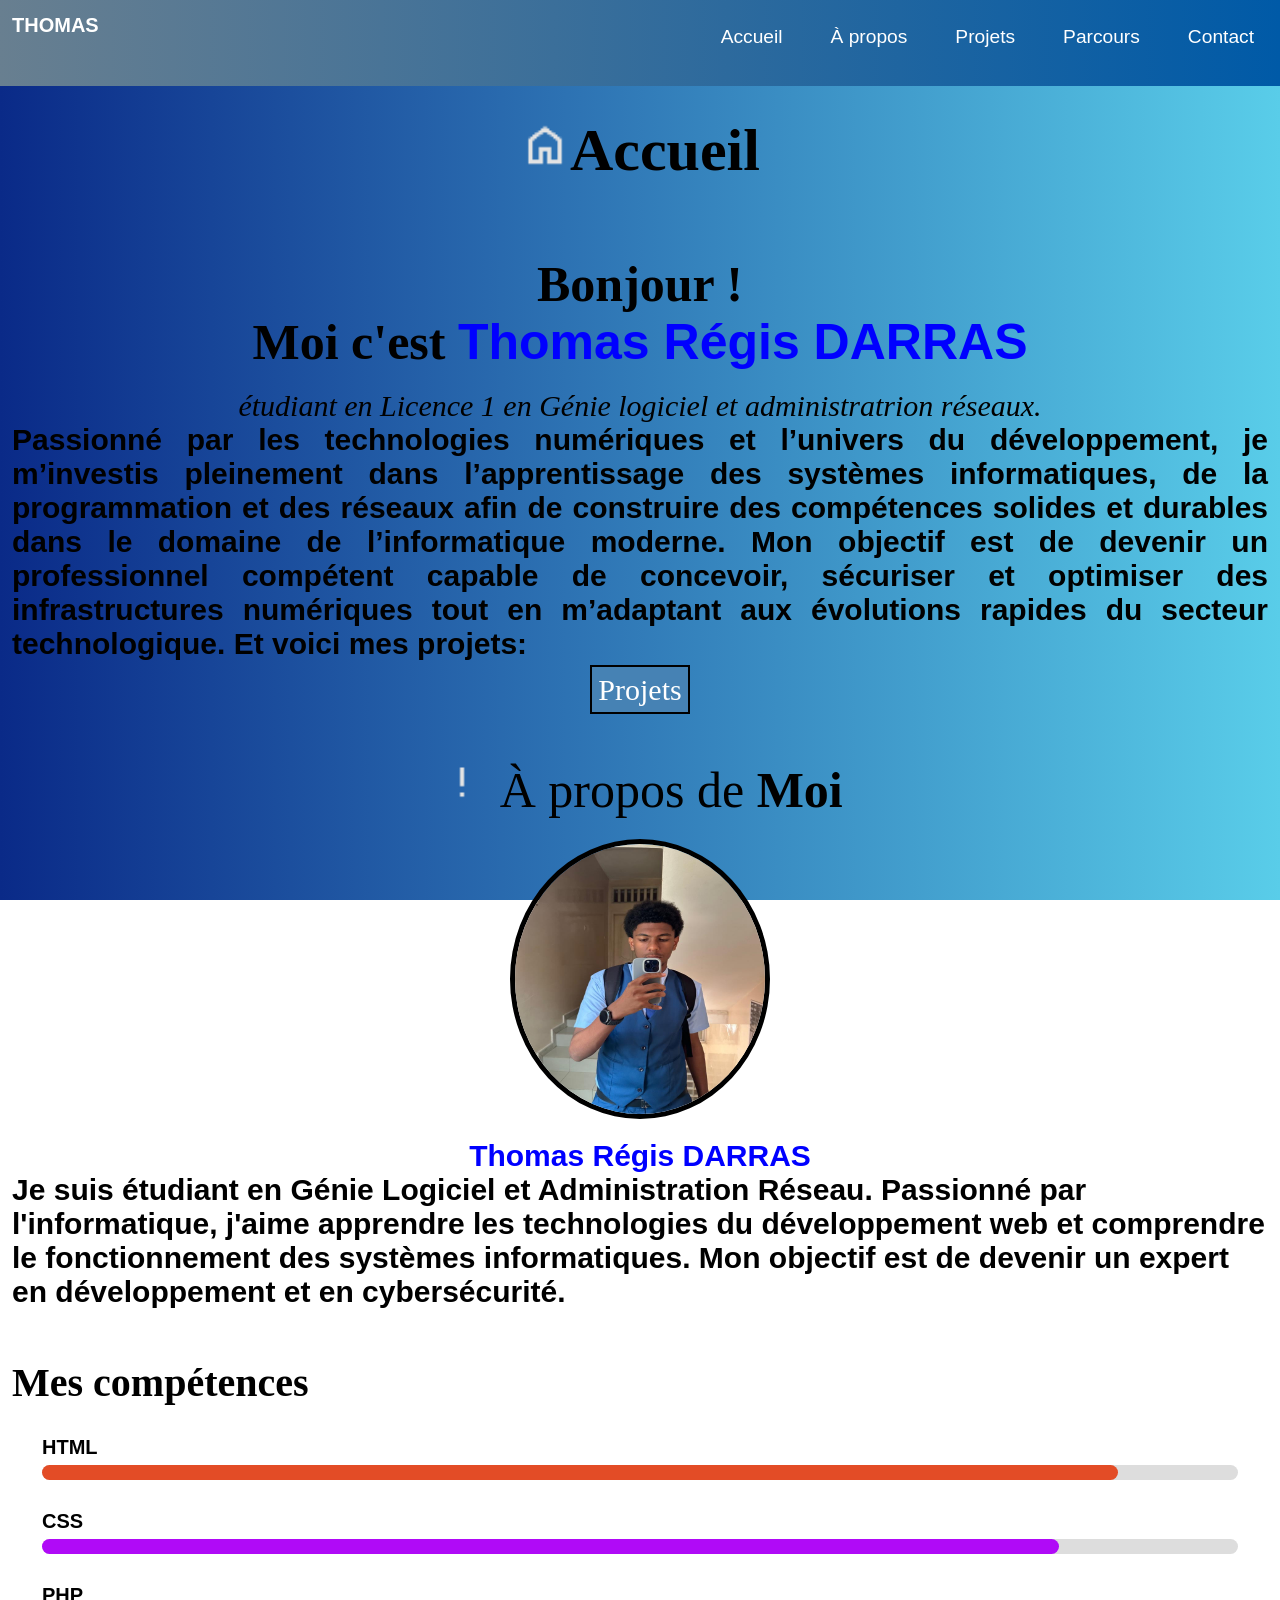
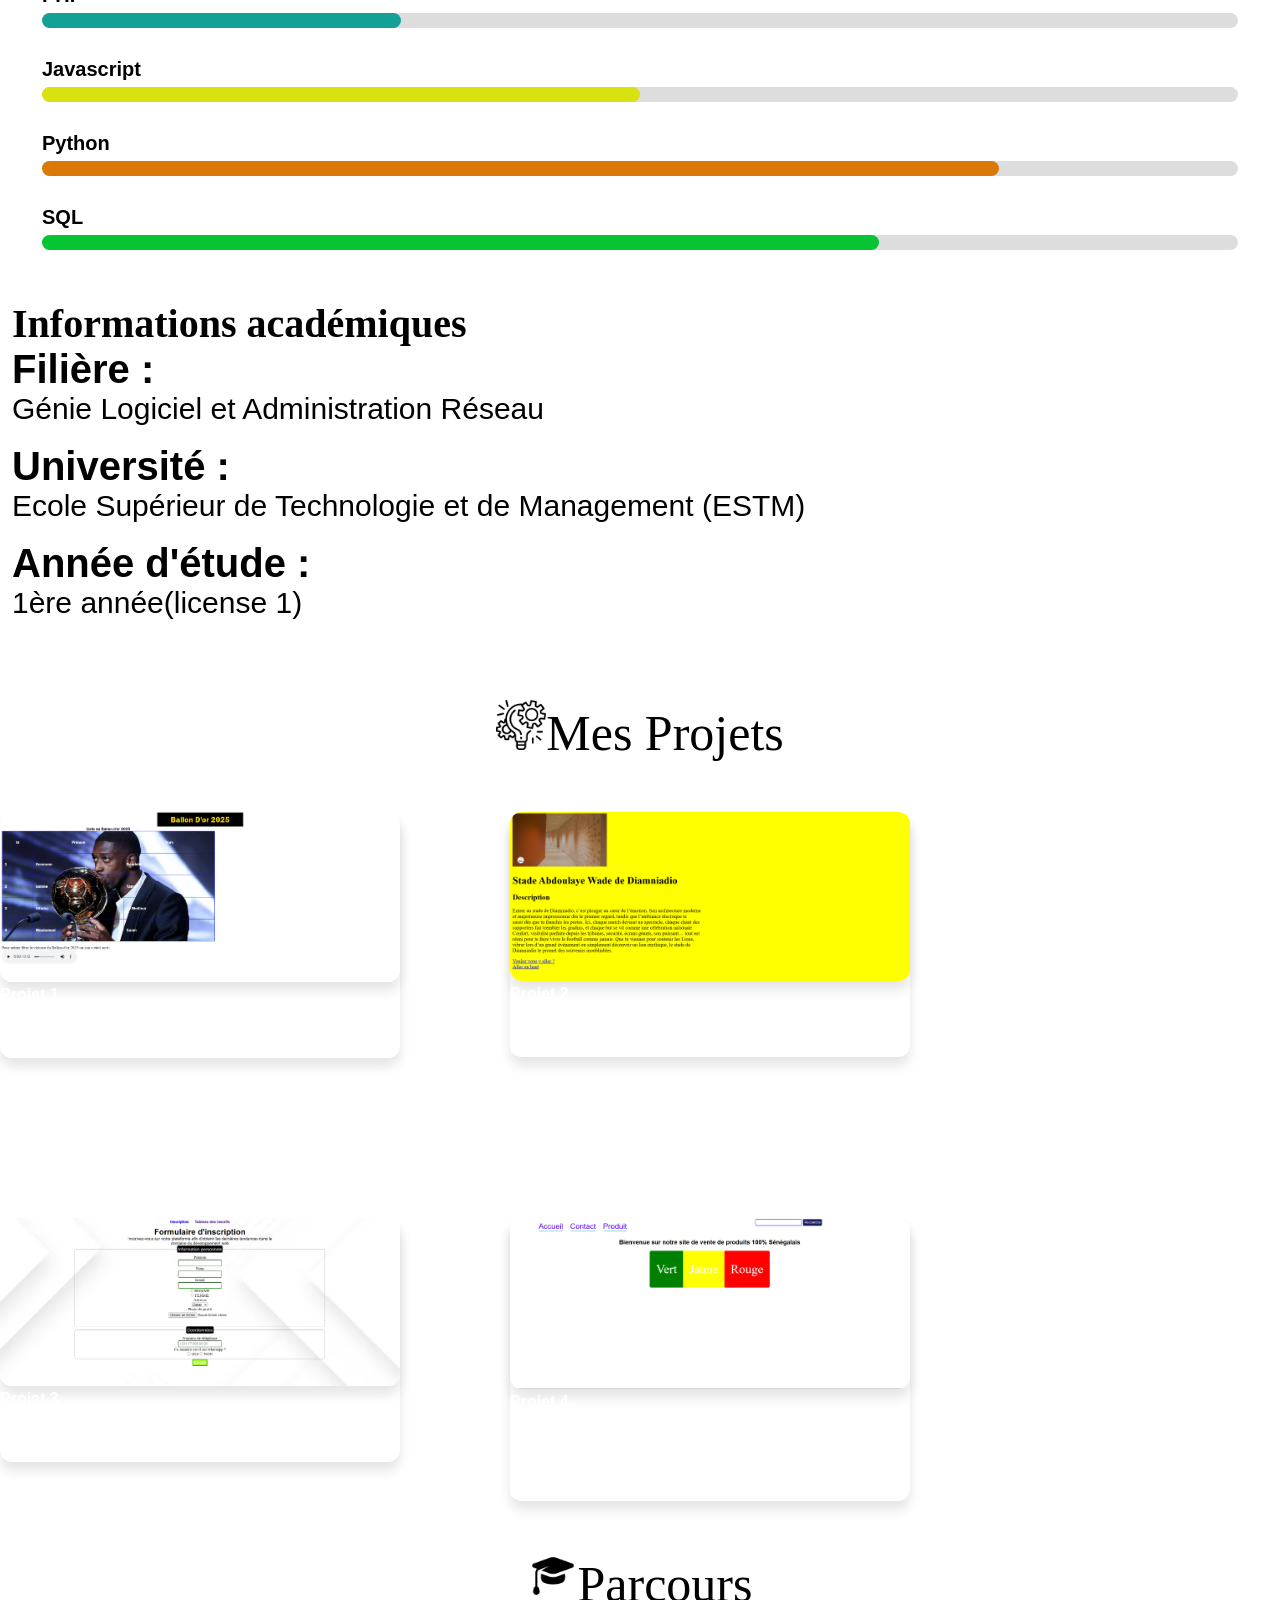
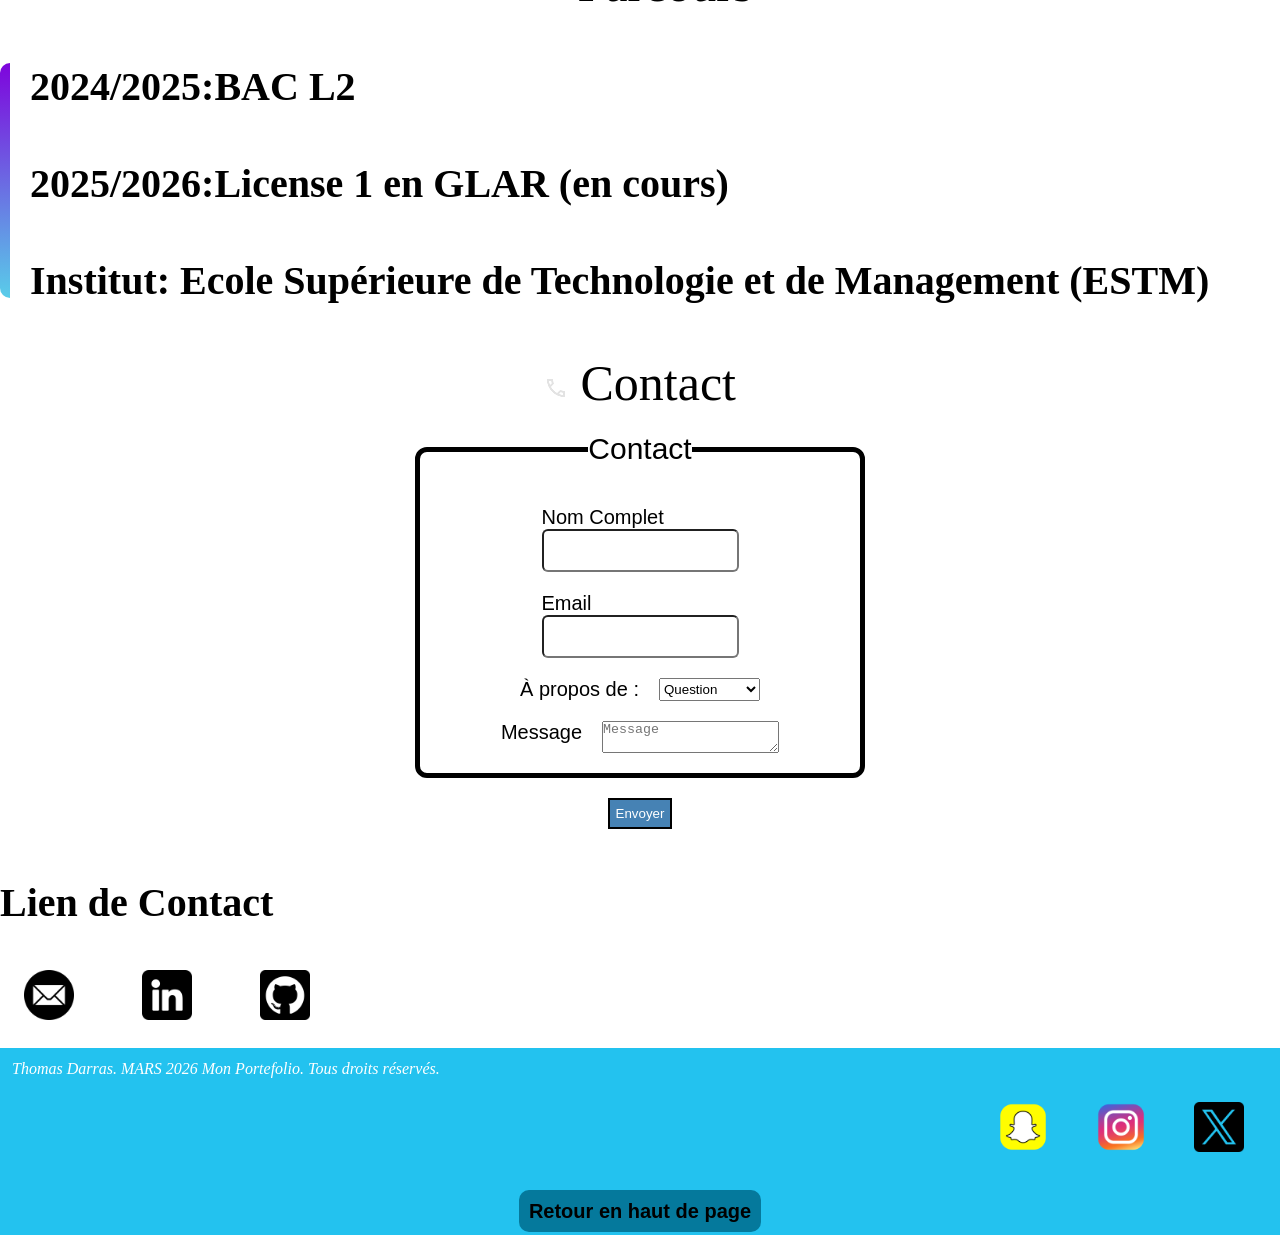
==== commit 608165b7: "Add files via upload" ====
--- a/index.html
+++ b/index.html
@@ -12,38 +12,44 @@
 
     <div class="body">
         <div class="fixe">
-            <nav>
-                <header>
-
+
+            <header>
+                <nav>
                     <div class="Nomheader">THOMAS</div>
-                    <ul>
-
-                        <div class="HEADER">
-                            <li class="icon">
-                                <a href="#Accueil" class="Lien">
-                                    Accueil</a>
-                            </li>
-                            <li class="icon">
-                                <a href="#propos" class="Lien">
-                                    À propos</a>
-                            </li>
-                            <li class="icon"><a href="#Projet" class="Lien">Projets</a></li>
-                            <li class="icon">
-                                <a href="#Parcours" class="Lien">
-                                    Parcours</a>
-                            </li>
-                            <li class="icon">
-                                <a href="#Contact" class="Lien">
-                                    Contact</a>
-                            </li>
-                        </div>
-
-                    </ul>
-
-
-                </header>
-
-            </nav>
+                    <section>
+
+                        <ul>
+
+
+                            <div class="HEADER">
+
+                                <li class="icon">
+                                    <a href="#Accueil" class="Lien">
+                                        Accueil</a>
+                                </li>
+                                <li class="icon">
+                                    <a href="#propos" class="Lien">
+                                        À propos</a>
+                                </li>
+                                <li class="icon"><a href="#Projet" class="Lien">Projets</a></li>
+                                <li class="icon">
+                                    <a href="#Parcours" class="Lien">
+                                        Parcours</a>
+                                </li>
+                                <li class="icon">
+                                    <a href="#Contact" class="Lien">
+                                        Contact</a>
+                                </li>
+                            </div>
+
+                        </ul>
+                    </section>
+
+
+                </nav>
+            </header>
+
+
         </div>
         <br>
         <br>
@@ -61,9 +67,11 @@
                     construire des compétences solides et durables dans le domaine de l’informatique moderne.
                     Mon objectif est de devenir un professionnel compétent capable de concevoir, sécuriser et optimiser
                     des infrastructures numériques tout en m’adaptant aux évolutions rapides du secteur technologique.
+                    Et voici mes projets:
+
                 </div>
                 </p>
-                <div class="Lienprojet1"><a href="#Projet" class="lienprojet">Projet</a></div>
+                <div class="Lienprojet1"><a href="#Projet" class="lienprojet">Projets</a></div>
 
 
             </div>
@@ -224,7 +232,7 @@
         <div class="Parcours">
             <Div class="allp">
                 <h2 class="parcours">2024/2025:BAC L2</h2>
-                <h2 class="parcours">2025/2026:License 1 en GLAR</h2>
+                <h2 class="parcours">2025/2026:License 1 en GLAR (en cours)</h2>
                 <h2 class="parcours">Institut: Ecole Supérieure de Technologie et de Management (ESTM)</h2>
             </Div>
         </div>
--- a/portofolio.css
+++ b/portofolio.css
@@ -63,19 +63,28 @@
 .HEADER {
     display: flex;
 
-}
+
+}
+
+
 
 .Nomheader {
     font-weight: 900;
     font-size: 20px;
     font-family: "Nunito", sans-serif;
     text-align: left;
+    position: absolute;
+    padding-top: 12px;
+    padding-left: 10px;
+
+
 }
 
 .fixe {
     position: fixed;
-    background-color: blue;
+    background: linear-gradient(to right, #687f90, #005aa7);
     width: 100%;
+
 
 
 }
@@ -88,6 +97,7 @@
     font-weight: weight;
     text-align: center;
     color: blue;
+
 
 }
 
@@ -114,6 +124,10 @@
     text-decoration: none;
 }
 
+.HEADER {
+    margin-bottom: 12px;
+}
+
 ul {
     list-style-type: none;
 
@@ -125,11 +139,12 @@
 }
 
 .Lien {
-    background-color: rgb(0, 0, 0);
+
+
     Font-size: 1.2em;
     color: white;
     text-decoration: none;
-    padding: 12px;
+
     border-radius: 12px;
     font-family: "Lato", sans-serif;
 
@@ -139,6 +154,7 @@
 li {
 
     margin: 12px;
+    padding-bottom: 12px;
 
     list-style: none;
 
@@ -157,7 +173,7 @@
 
 .Accueil {
 
-    color: gray;
+    color: black;
     padding: 20px;
     text-align: center;
     text-decoration: none;
@@ -217,6 +233,10 @@
     color: black;
 }
 
+.az {
+    text-align: center;
+}
+
 .Mesprojets {
     text-align: center;
     font-size: 50px;
@@ -414,10 +434,13 @@
     content: "";
     background: linear-gradient(to bottom, #7e04dc, #59cde9);
     display: flex;
-    width: 5px;
+
+
+    width: 10px;
     height: 235px;
     position: absolute;
-    border-radius: 12px;
+    border-top-left-radius: 10px;
+    border-bottom-left-radius: 10px;
 
     margin-right: 10px;
 
@@ -451,7 +474,7 @@
 }
 
 fieldset {
-    border: solid 2px;
+    border: solid 5px;
 
     border-radius: 12px;
     width: 400px;
@@ -463,6 +486,7 @@
 legend {
     text-align: center;
     font-size: 30px;
+    font-family: "Lato", sans-serif;
 }
 
 .C1 {
